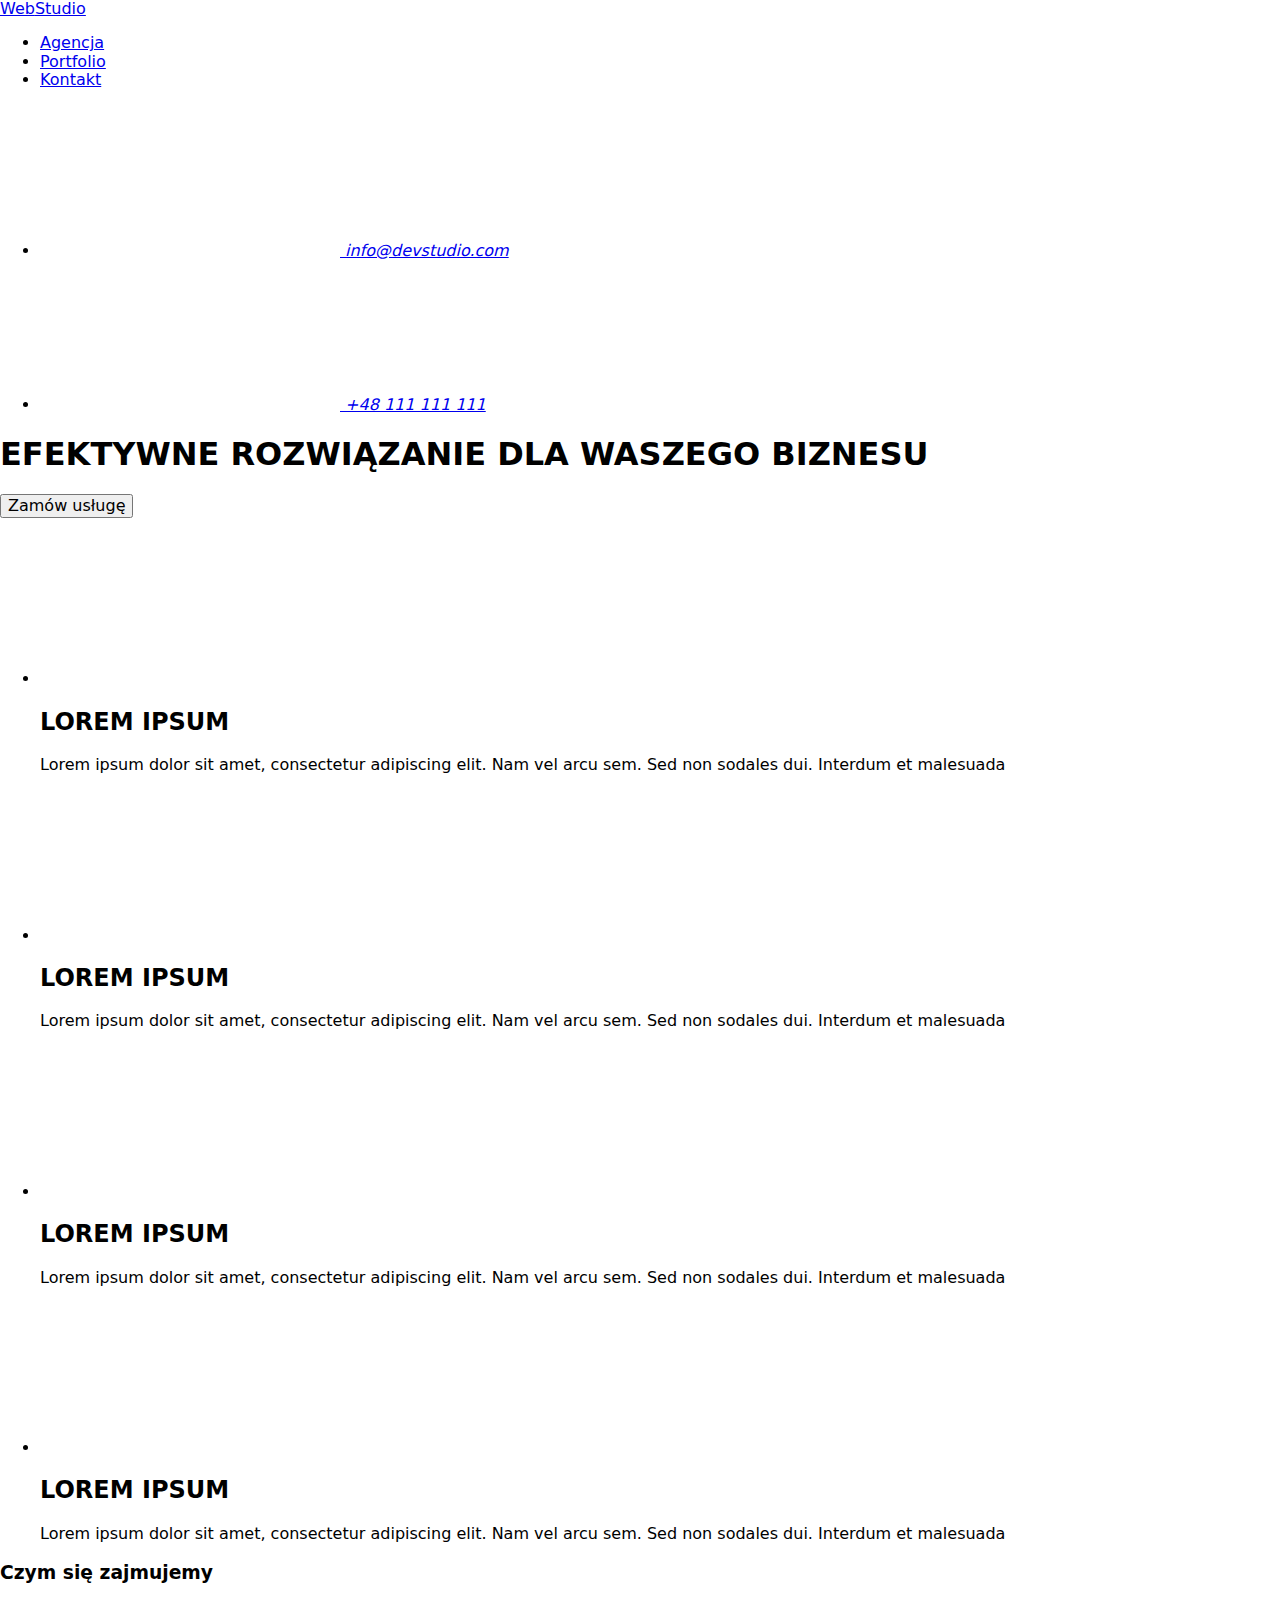
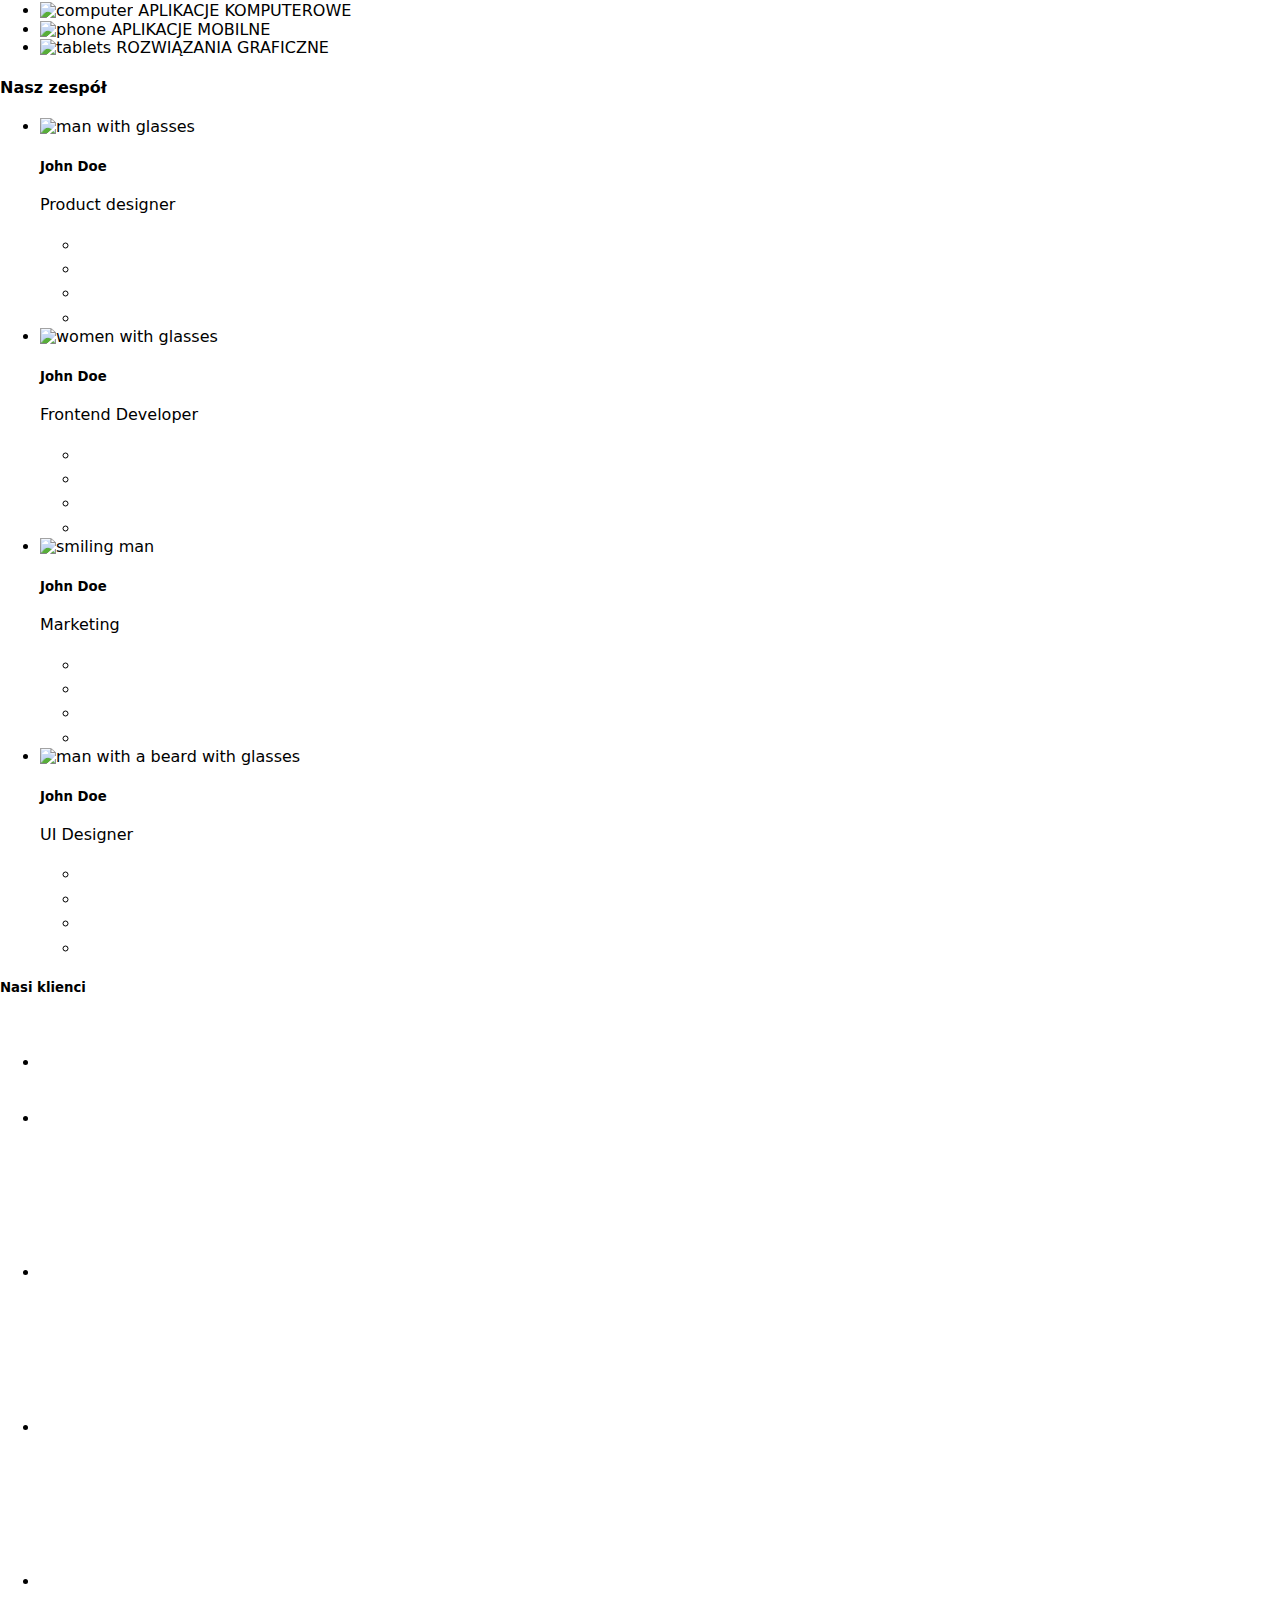
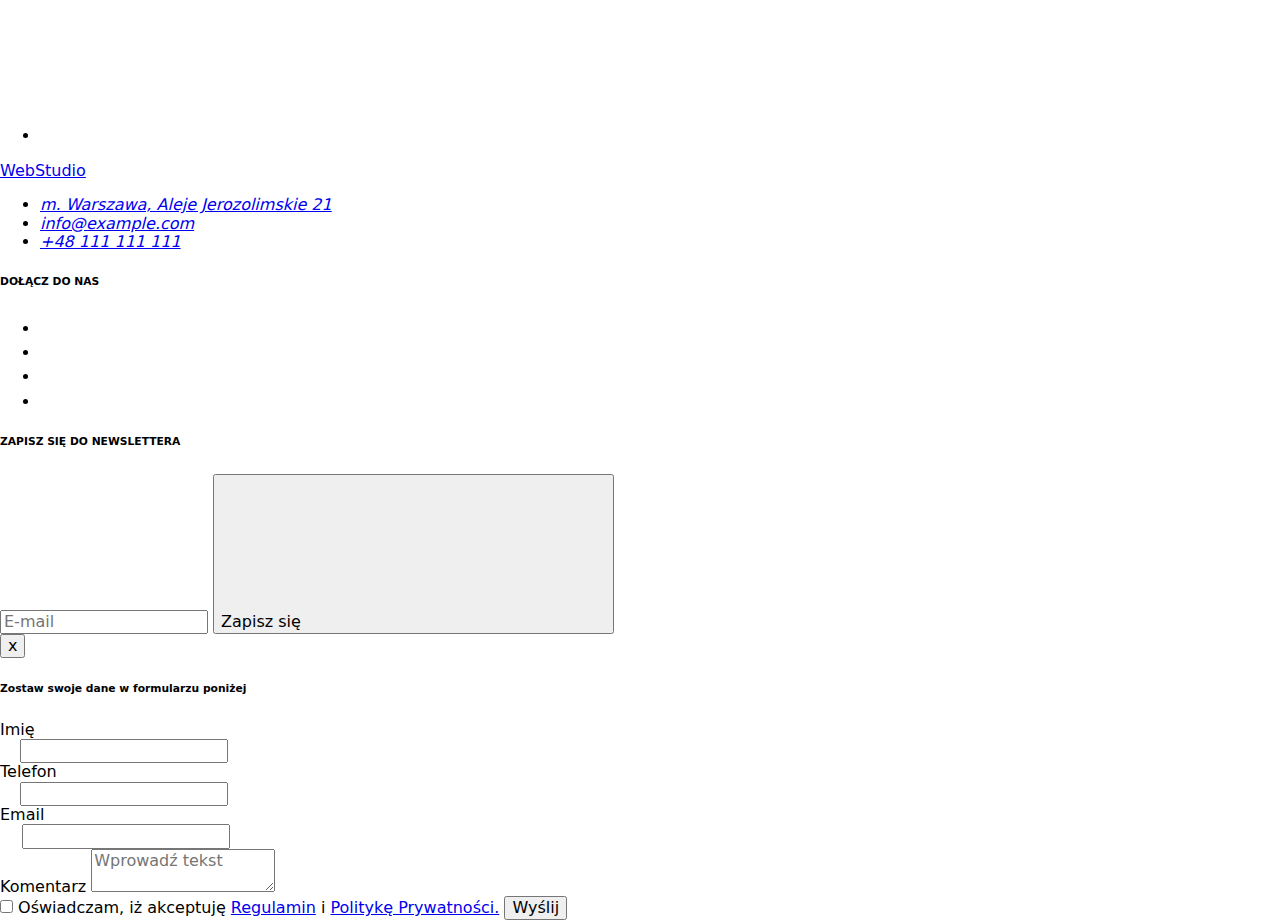
==== index.html @ 55e26df7 "Add files via upload" ====
<!DOCTYPE html>
<html lang="en">
<head>
    <meta charset="UTF-8">
    <meta http-equiv="X-UA-Compatible" content="IE=edge">
    <meta name="viewport" content="width=device-width, initial-scale=1.0">

    <link rel="stylesheet" href="https://cdnjs.cloudflare.com/ajax/libs/modern-normalize/1.1.0/modern-normalize.css">
    <link rel="stylesheet" href="css/style.css">
    <link rel="preconnect" href="https://fonts.googleapis.com">
    <link rel="preconnect" href="https://fonts.gstatic.com" crossorigin>
    <link href="https://fonts.googleapis.com/css2?family=Raleway:wght@700&family=Roboto:wght@400;500;700;900&display=swap" rel="stylesheet">
    
    <title>Document</title>
</head>
<body>


    
    <!-- HEADER -->

    <header class="header">
        <div class="container">
            <div class="header-container container">
                <nav class="navigation">
                    <a class="navigation__logo" href="index.html">Web<span class="navigation__logo-sec">Studio</span></a>
                    <ul class="navigation-list">
                        <li class="navigation-list-item">
                            <a class="navigation-list-link" href="index.html">Agencja</a>
                        </li>
                        <li class="navigation-list-item">
                            <a class="navigation-list-link" href="portfolio.html">Portfolio</a>
                        </li>
                        <li class="navigation-list-item">
                            <a class="navigation-list-link" href="#">Kontakt</a>
                        </li>
                    </ul>
                </nav>
                <address class="address">
                    <nav class="mailto-logo" href="#">
                        <ul class="list-logo">
                            <li class="list-logo-item">
                                <div class="email">
    
                                    <a class="mailto" href="mailto:info@devstudio.com">
                                        <svg class="logo" href="#">
                                            <use href="images/sprite.svg#icon-envelope"></use>
                                        </svg>
                                        info@devstudio.com
                                    </a>
                                </div>
                            </li>
                            <li class="list-logo-item">
                                <div class="phone">
                                    <a class="phone-number" href="tel:+48111111111">
                                        <svg class="logo" href="#">
                                            <use href="images/sprite.svg#icon-smartphone"></use>
                                        </svg>
                                        +48 111 111 111
                                    </a>
                                </div>
                            </li>
                        </ul>
    
    
    
                    </nav>
    
                </address>
    
    
            </div>
    
        </div>
    
    
    
    
    </header>

    <!-- HEADER-END -->

    
    <main>
        <!-- HERO -->

    <section class="first-part">
        <div class="first-part-container container">
            <h1 class="main-tittle">EFEKTYWNE ROZWIĄZANIE DLA WASZEGO BIZNESU</h1>
            <button class="bnt container" type="button" data-modal-open>Zamów usługę</button>
        </div>
        
        
    </section>
     
        <!-- HERO-END -->

        <!--== SECOUND-PART ==-->

    <section class="secound-part container">
        <ul class="secound-part-list">
            <li class="secound-part-list-item">
                <svg class="icon">
                    <use href="images/sprite.svg#icon-antenna" width="70" height="70"></use>
                </svg>
                <h2 class="secound-part-tittle">LOREM IPSUM</h2>
                <p class="secound-part-under-tittle">Lorem ipsum dolor sit amet, consectetur adipiscing elit. Nam vel arcu sem. Sed non sodales dui.
                    Interdum et malesuada</p>
            </li>
            <li class="secound-part-list-item">
                <svg class="icon">
                    <use href="images/sprite.svg#icon-clock" width="70" height="70"></use>
                </svg>
                <h2 class="secound-part-tittle">LOREM IPSUM</h2>
                <p class="secound-part-under-tittle">Lorem ipsum dolor sit amet, consectetur adipiscing elit. Nam vel arcu sem. Sed non sodales dui.
                    Interdum et malesuada</p>
            </li>
            <li class="secound-part-list-item">
                <svg class="icon">
                    <use href="images/sprite.svg#icon-diagram" width="70" height="70"></use>
                </svg>
                <h2 class="secound-part-tittle">LOREM IPSUM</h2>
                <p class="secound-part-under-tittle">Lorem ipsum dolor sit amet, consectetur adipiscing elit. Nam vel arcu sem. Sed non sodales dui.
                    Interdum et malesuada</p>
            </li>
            <li class="secound-part-list-item">
                <svg class="icon">
                    <use href="images/sprite.svg#icon-astronau" width="70" height="70"></use>
                </svg>
                <h2 class="secound-part-tittle">LOREM IPSUM</h2>
                <p class="secound-part-under-tittle">Lorem ipsum dolor sit amet, consectetur adipiscing elit. Nam vel arcu sem. Sed non sodales dui.
                    Interdum et malesuada</p>
            </li>
        </ul>
    </section>

    <!--== SECOUND-PART-END==-->

    <!--THIRD-PART-->

    <section class="third-part">
        <div class="under-tittle-container container">
            <h3 class="under-tittle">Czym się zajmujemy</h3>
        </div>
        <div class="third-part-container container">
            <ul class="third-part-list">

                <li class="third-part-img">
                    <img src="images/img.jpg" alt="computer" width="370" height="294"> 
                <a class="aplication">APLIKACJE KOMPUTEROWE</a>
                </li>

                <li class="third-part-img">
                    <img src="images/img(101).jpg" alt="phone" width="370" height="294">
                <a class="aplication">APLIKACJE MOBILNE</a>
                </li>

                <li class="third-part-img">
                    <img src="images/img(201).jpg" alt="tablets" width="370" height="294">
                <a class="aplication">ROZWIĄZANIA GRAFICZNE</a>
                </li>

            </ul>
        </div>

<div class="our-team">
    
        <h4 class="our-team-tittle container">Nasz zespół</h4>
        <ul class="our-team-list container">
        <li class="our-team-img"><img src="images/img(555).jpg" alt="man with glasses" width="270" height="260">
        <h5 class="our-team-name">John Doe</h5>
        <p class="our-team-job">Product designer</p>
        <ul class="our-team-social">
        
            <li class="our-team-social-item">
                <a class="social-links" href="#">
                    <svg class="social-item" width="20" height="20">
                        <use href="images/sprite.svg#icon-instagram"></use>
                    </svg>
                </a>
        
            </li>
        
            <li class="our-team-social-item">
                <a class="social-links" href="#">
                    <svg class="social-item" width="20" height="20">
                        <use href="images/sprite.svg#icon-twitter"></use>
                    </svg>
        
                </a>
        
            </li>
        
            <li class="our-team-social-item">
                <a class="social-links" href="#">
                    <svg class="social-item" width="20" height="20">
                        <use href="images/sprite.svg#icon-facebook"></use>
                    </svg>
                </a>
        
            </li>
        
            <li class="our-team-social-item">
                <a class="social-links" href="#">
                    <svg class="social-item" width="20" height="20">
                        <use href="images/sprite.svg#icon-linkedin"></use>
                    </svg>
                </a>
        
            </li>
        </ul>
        </li>

        
        <li class="our-team-img"><img src="images/img(111).jpg" alt="women with glasses" width="270" height="260">
        <h5 class="our-team-name">John Doe</h5>
        <p class="our-team-job">Frontend Developer</p>
        <ul class="our-team-social">
        
            <li class="our-team-social-item">
                <a class="social-links" href="#">
                    <svg class="social-item" width="20" height="20">
                        <use href="images/sprite.svg#icon-instagram"></use>
                    </svg>
                </a>
        
            </li>
        
            <li class="our-team-social-item">
                <a class="social-links" href="#">
                    <svg class="social-item" width="20" height="20">
                        <use href="images/sprite.svg#icon-twitter"></use>
                    </svg>
        
                </a>
        
            </li>
        
            <li class="our-team-social-item">
                <a class="social-links" href="#">
                    <svg class="social-item" width="20" height="20">
                        <use href="images/sprite.svg#icon-facebook"></use>
                    </svg>
                </a>
        
            </li>
        
            <li class="our-team-social-item">
                <a class="social-links" href="#">
                    <svg class="social-item" width="20" height="20">
                        <use href="images/sprite.svg#icon-linkedin"></use>
                    </svg>
                </a>
        
            </li>
        </ul>
    </li>
        
        <li class="our-team-img"><img src="images/img(222).jpg" alt="smiling man" width="270" height="260">
        <h5 class="our-team-name">John Doe</h5>
        <p class="our-team-job">Marketing</p>
        <ul class="our-team-social">
        
            <li class="our-team-social-item">
                <a class="social-links" href="#">
                    <svg class="social-item" width="20" height="20">
                        <use href="images/sprite.svg#icon-instagram"></use>
                    </svg>
                </a>
        
            </li>
        
            <li class="our-team-social-item">
                <a class="social-links" href="#">
                    <svg class="social-item" width="20" height="20">
                        <use href="images/sprite.svg#icon-twitter"></use>
                    </svg>
        
                </a>
        
            </li>
        
            <li class="our-team-social-item">
                <a class="social-links" href="#">
                    <svg class="social-item" width="20" height="20">
                        <use href="images/sprite.svg#icon-facebook"></use>
                    </svg>
                </a>
        
            </li>
        
            <li class="our-team-social-item">
                <a class="social-links" href="#">
                    <svg class="social-item" width="20" height="20">
                        <use href="images/sprite.svg#icon-linkedin"></use>
                    </svg>
                </a>
        
            </li>
        </ul>
    </li>
        
        <li class="our-team-img"><img src="images/img(333).jpg" alt="man with a beard with glasses" width="270" height="260">
        <h5 class="our-team-name">John Doe</h5>
        <p class="our-team-job">UI Designer</p>
        <ul class="our-team-social">
        
            <li class="our-team-social-item">
                <a class="social-links" href="#">
                    <svg class="social-item" width="20" height="20">
                        <use href="images/sprite.svg#icon-instagram"></use>
                    </svg>
                </a>
        
            </li>
        
            <li class="our-team-social-item">
                <a class="social-links" href="#">
                    <svg class="social-item" width="20" height="20">
                        <use href="images/sprite.svg#icon-twitter"></use>
                    </svg>
        
                </a>
        
            </li>
        
            <li class="our-team-social-item">
                <a class="social-links" href="#">
                    <svg class="social-item" width="20" height="20">
                        <use href="images/sprite.svg#icon-facebook"></use>
                    </svg>
                </a>
        
            </li>
        
            <li class="our-team-social-item">
                <a class="social-links" href="#">
                    <svg class="social-item" width="20" height="20">
                        <use href="images/sprite.svg#icon-linkedin"></use>
                    </svg>
                </a>
        
            </li>
        </ul>
    </li>
        
      </ul>

</div>


    
    
      
        
    </section>
    <section class="four-part">
        <div class="container">
            <h5 class="our-clients-name">Nasi klienci</h5>
    
            <ul class="clients-icons">
                <li class="our-clients-list">
                    <a href="#" class="our-clients-link">
                        <svg class="icons-list-item" width="41" height="49.94">
                            <use href="images/sprite.svg#icon-yaco"></use>
                        </svg>
                    </a>
                </li>
                <li class="our-clients-list">
                    <a href="#" class="our-clients-link">
                        <svg class="icons-list-item" width="38.47" height="51.98">
                            <use href="images/sprite.svg#icon-company"></use>
                        </svg>
                    </a>
    
                </li>
                <li class="our-clients-list" width="43.46" height="31.2">
                    <a href="#" class="our-clients-link">
                        <svg class="icons-list-item">
                            <use href="images/sprite.svg#icon-company2"></use>
                        </svg>
                    </a>
    
                </li>
                <li class="our-clients-list" width="84.44" height="40.62">
                    <a href="#" class="our-clients-link">
                        <svg class="icons-list-item">
                            <use href="images/sprite.svg#icon-foster"></use>
                        </svg>
                    </a>
    
                </li>
                <li class="our-clients-list" width="62.54" height="42.02">
                    <a href="#" class="our-clients-link">
                        <svg class="icons-list-item">
                            <use href="images/sprite.svg#icon-brand"></use>
                        </svg>
                    </a>
    
                </li>
                <li class="our-clients-list" width="93.71" height="43.92">
                    <a href="#" class="our-clients-link">
                        <svg class="icons-list-item">
                            <use href="images/sprite.svg#icon-tagline"></use>
                        </svg>
                    </a>
    
                </li>
    
            </ul>
        </div>
    </section>


</main>

    <!--THIRD-PART-END-->

    <!--== FOOTER ==-->


    <footer class="footer">
        <div class="container">
            <div class="footer-column">
                <div class="footer-container">
                    <a class="navigation__logo-down" href="index.html">Web<span class="navigation__logo-sec-down">Studio</span></a>
                    <address class="address-footer">
                        <ul class="address__list">
                            <li><a class="inmap__adress" href="https://goo.gl/maps/x3iuPh3qe1rizQfR7" target="_blank">m. Warszawa, Aleje
                                    Jerozolimskie 21</a></li>
                            <li><a class="email__down" href="mailto:info@example.com">info@example.com</a></li>
                            <li><a class="phone__number-down" href="tel:48111111111">+48 111 111 111</a></li>
                        </ul>
                    </address>
                </div>
                <div class="join-us">
                    <h6 class="join-us-tittle">DOŁĄCZ DO NAS</h6>
                    <ul class="footer-team-social">
                
                        <li class="footer-team-social-item">
                            <a class="footer-links" href="#">
                                <svg class="footer-item" width="20" height="20">
                                    <use href="images/sprite.svg#icon-instagram"></use>
                                </svg>
                            </a>
                
                        </li>
                
                        <li class="footer-team-social-item">
                            <a class="footer-links" href="#">
                                <svg class="footer-item" width="20" height="20">
                                    <use href="images/sprite.svg#icon-twitter"></use>
                                </svg>
                
                            </a>
                
                        </li>
                
                        <li class="footer-team-social-item">
                            <a class="footer-links" href="#">
                                <svg class="footer-item" width="20" height="20">
                                    <use href="images/sprite.svg#icon-facebook"></use>
                                </svg>
                            </a>
                
                        </li>
                
                        <li class="footer-team-social-item">
                            <a class="footer-links" href="#">
                                <svg class="footer-item" width="20" height="20">
                                    <use href="images/sprite.svg#icon-linkedin"></use>
                                </svg>
                            </a>
                
                        </li>
                    </ul>
                
                
                
                </div>
                <div class="newsletter">
                    <h6 class="newsletter-tittle">ZAPISZ SIĘ DO NEWSLETTERA</h6>
                    
                        <form name="signup_form" autocomplete="on" novalidate>
                            <div class="form-label">
                                <label class="input">
                                    <input class="input-email" type="email" name="email" placeholder="E-mail"/>
                                  </label>
                                    <button class="button-sign" type="sign">Zapisz się
                                        <svg class="logo-email">
                                            <use href="images/sprite.svg#icon-icon-send"></use>
                                        </svg>
                                    </button>

                            </div>
                        
                        </form>

                    
                    
                </div>
                
            </div>
            
            

        </div>
        

    </footer>

     <!--== FOOTER-END==-->


     <!----MODAL-WINDOW---->
   
     <div class="backdrop is-hidden" data-modal>
         <div class="modal">
             <button type="button" class="close-bnt" data-modal-close>x</button>
             
             <div class="modal-block">
                
                <form name="signup_form" autocomplete="on" novalidate class="modal-class">

                    <h6 class="modal-tittle">Zostaw swoje dane w formularzu poniżej</h6>
                    
            

                    <label for="user-name" class="modal-undertittle">Imię</label>
                        
                        <div class="modal-box">

                            <svg class="modal-logo" width="15" height="15">
                                <use href="images/sprite.svg#icon-person-black"></use>
                            </svg>
            
                            <input 
                            type="name" 
                            name="name" 
                            class="modal-name"
                            id="user-name"
                            required/>
                           

                        </div>
                 
                        <label for="phone" class="modal-undertittle">Telefon</label>
                      
                      <div class="modal-box">
                          <svg class="modal-logo" width="15" height="15">
                              <use href="images/sprite.svg#icon-phone-black"></use>
                          </svg>
                          <input 
                          type="modal-phone" 
                          name="modal-phone" 
                          class="modal-name"
                          id="user-phone"
                          required />
                      </div>
                      
   
                    <label for="email" class="modal-undertittle">Email</label>
                       <div class="modal-box">
                           <svg class="modal-logo" width="17" height="14">
                               <use href="images/sprite.svg#icon-email-black"></use>
                           </svg>
                           <input 
                           type="modal-email" 
                           name="modal-email" 
                           class="modal-name"
                           id="user-email"
                           required />
                       </div>
                       
   
                    <label for="comment" class="modal-undertittle">Komentarz</label>
                    <textarea
                    name="comment"
                    class="modal-comment"
                    id="comment"
                    placeholder="Wprowadź tekst"
                    ></textarea>
   
                 
                 </form>
                </div>
                <form class="modal-form" action="#" method="post">
             
                    <label class="modal-form-bnt">
                        <input
                          type="checkbox"
                          name="accept"
                          class="modal-form-bnt-checkbox"
                          required
                        />
                        <span class="modal-form-rules"
                          >Oświadczam, iż akceptuję
                          <a href="#" class="modal_form-regulations-link">Regulamin</a> i
                          <a href="#" class="modal_form-regulations-link"
                            >Politykę Prywatności.</a
                          >
                        </span>
                      </label>
          
                      <button class="button-send" type="submit">
                        Wyślij
                      </button>
                 
             </form>
             
         </div>
     </div>

    <script src="./js/modal.js"></script>

    <!----MODAL-WINDOW-END---->


</body>
</html>
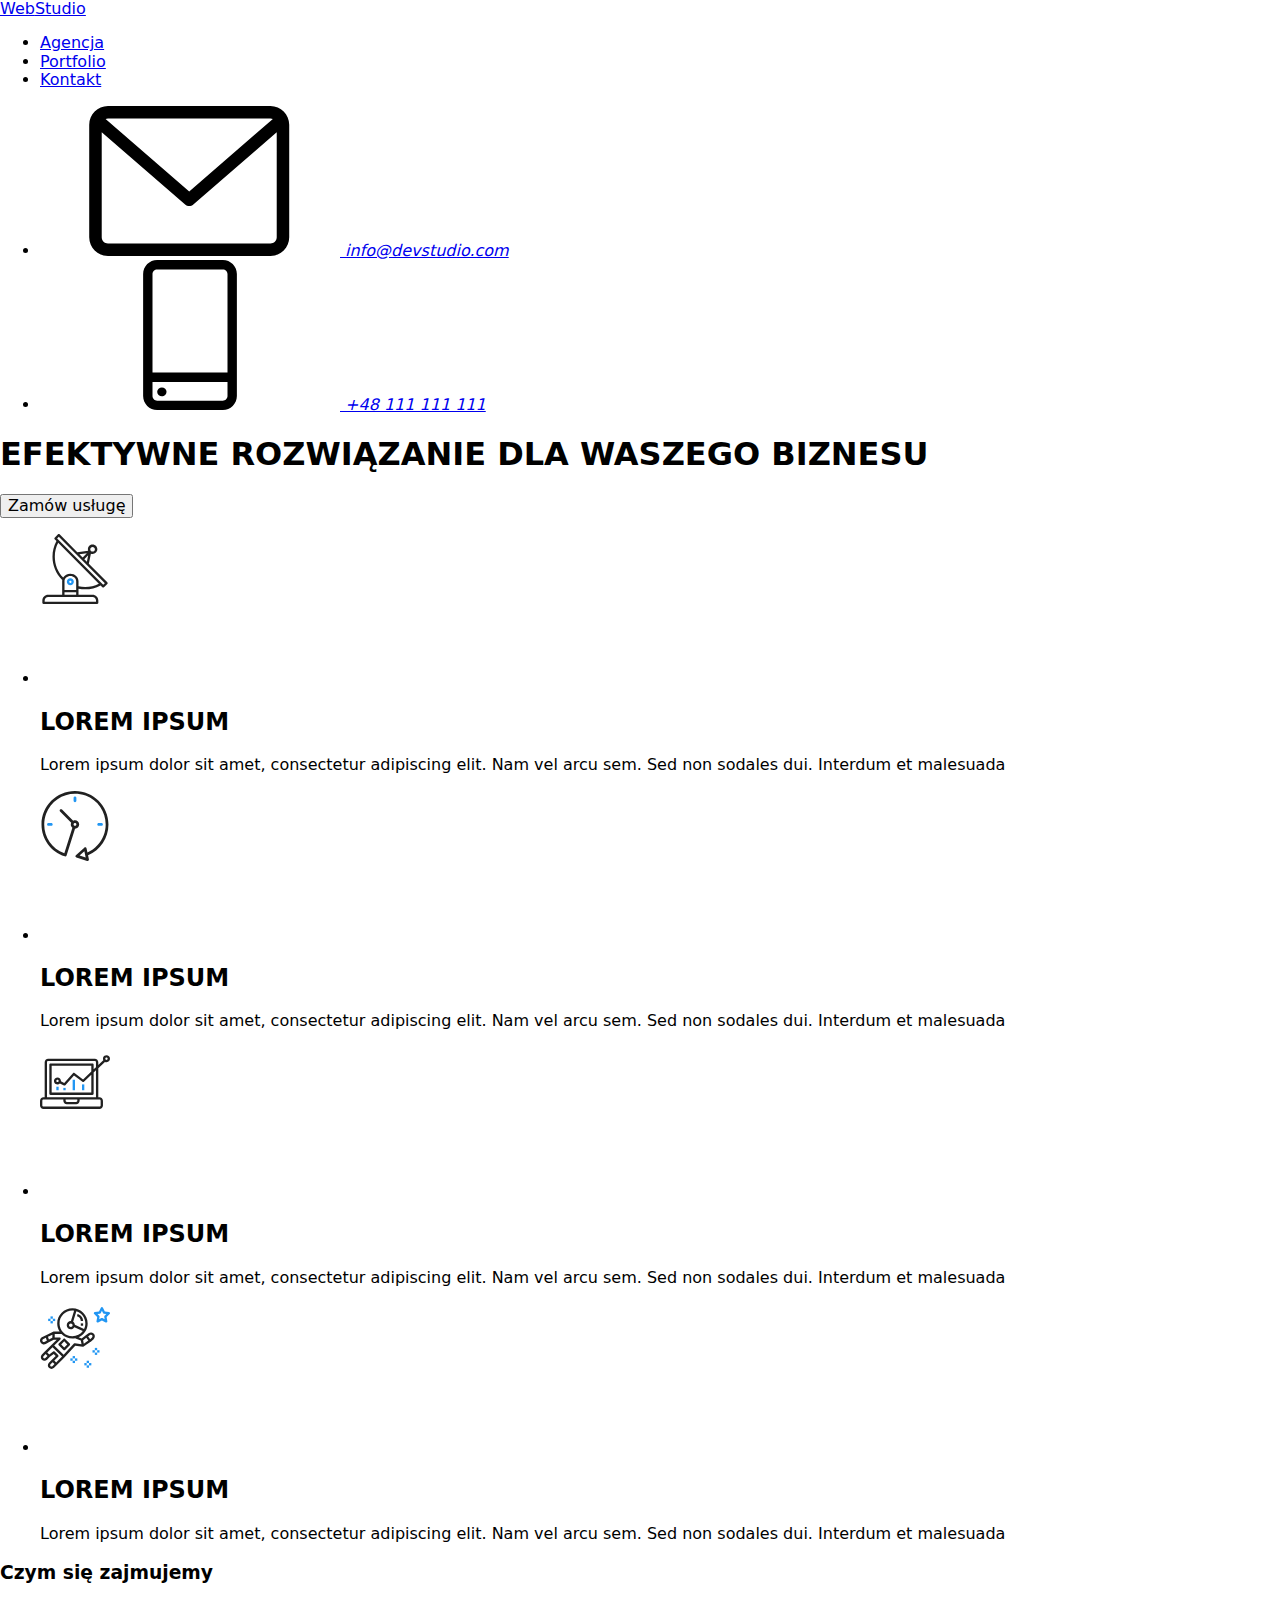
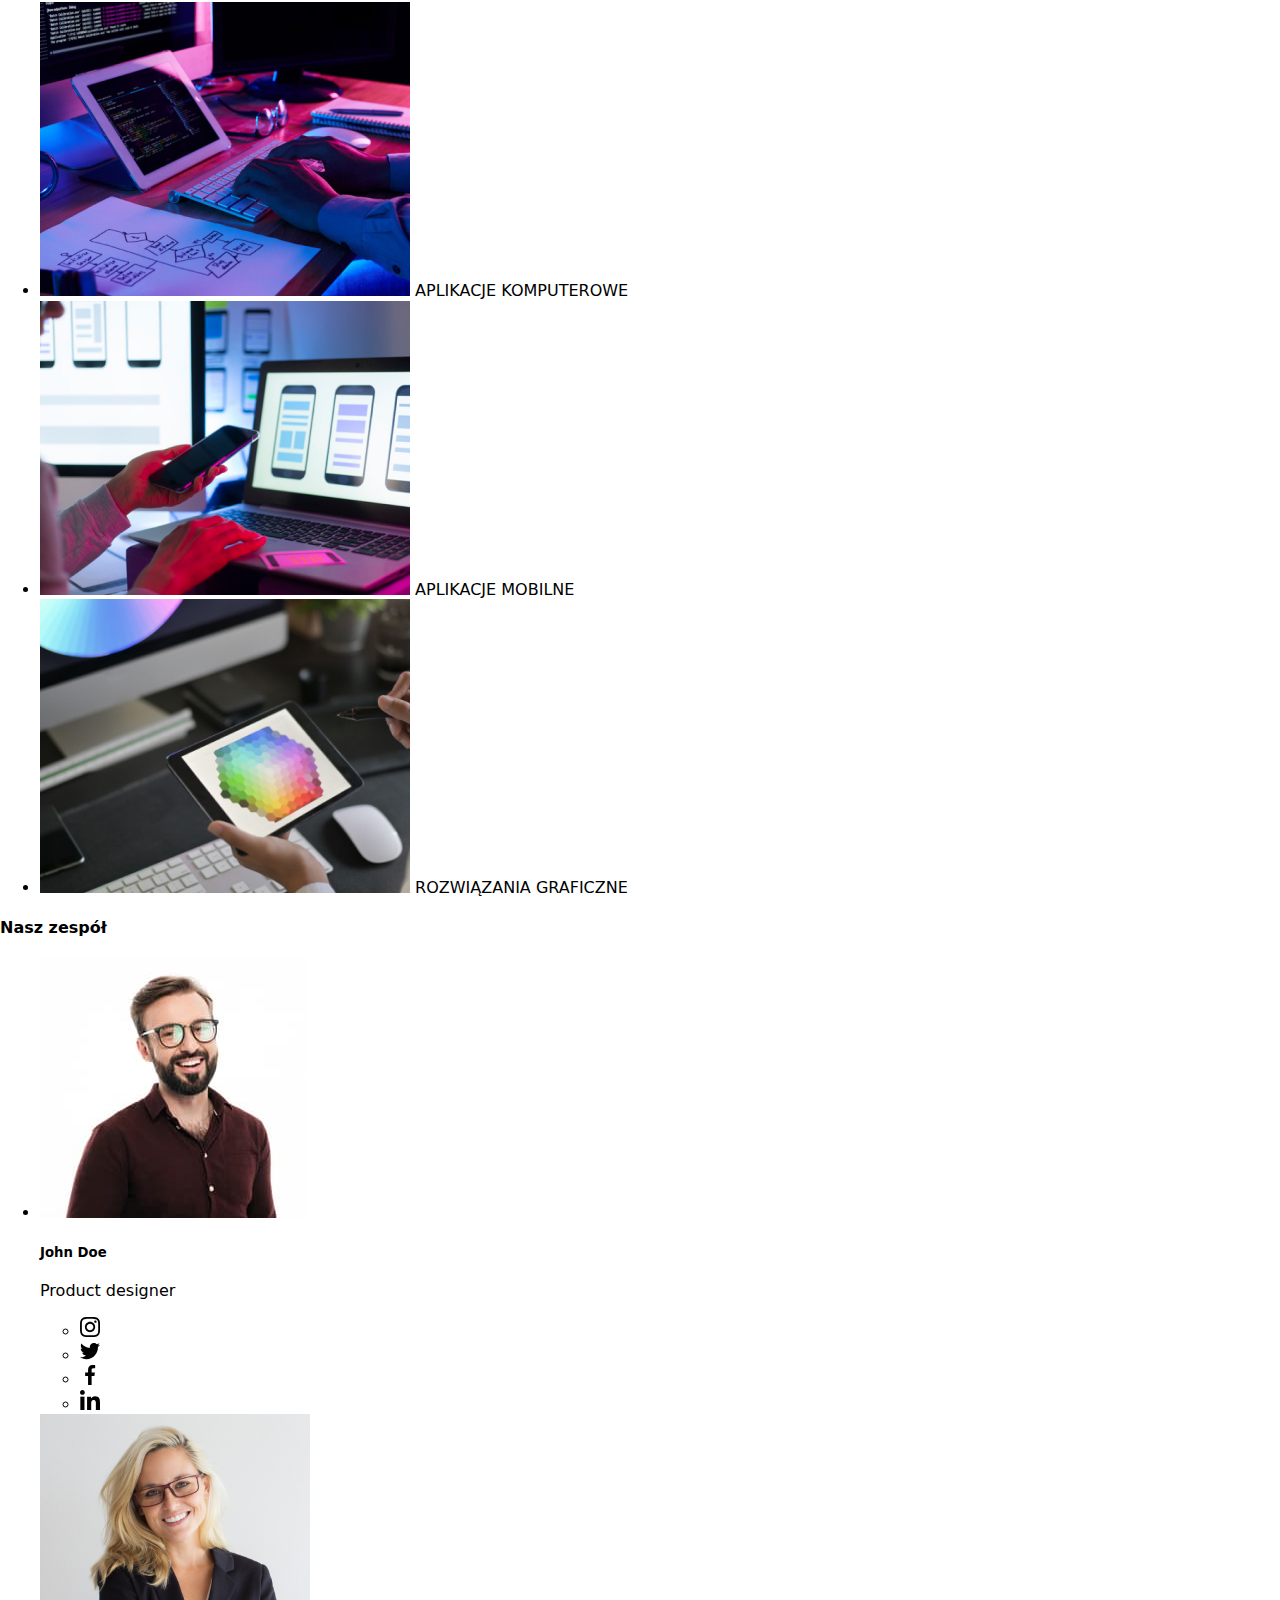
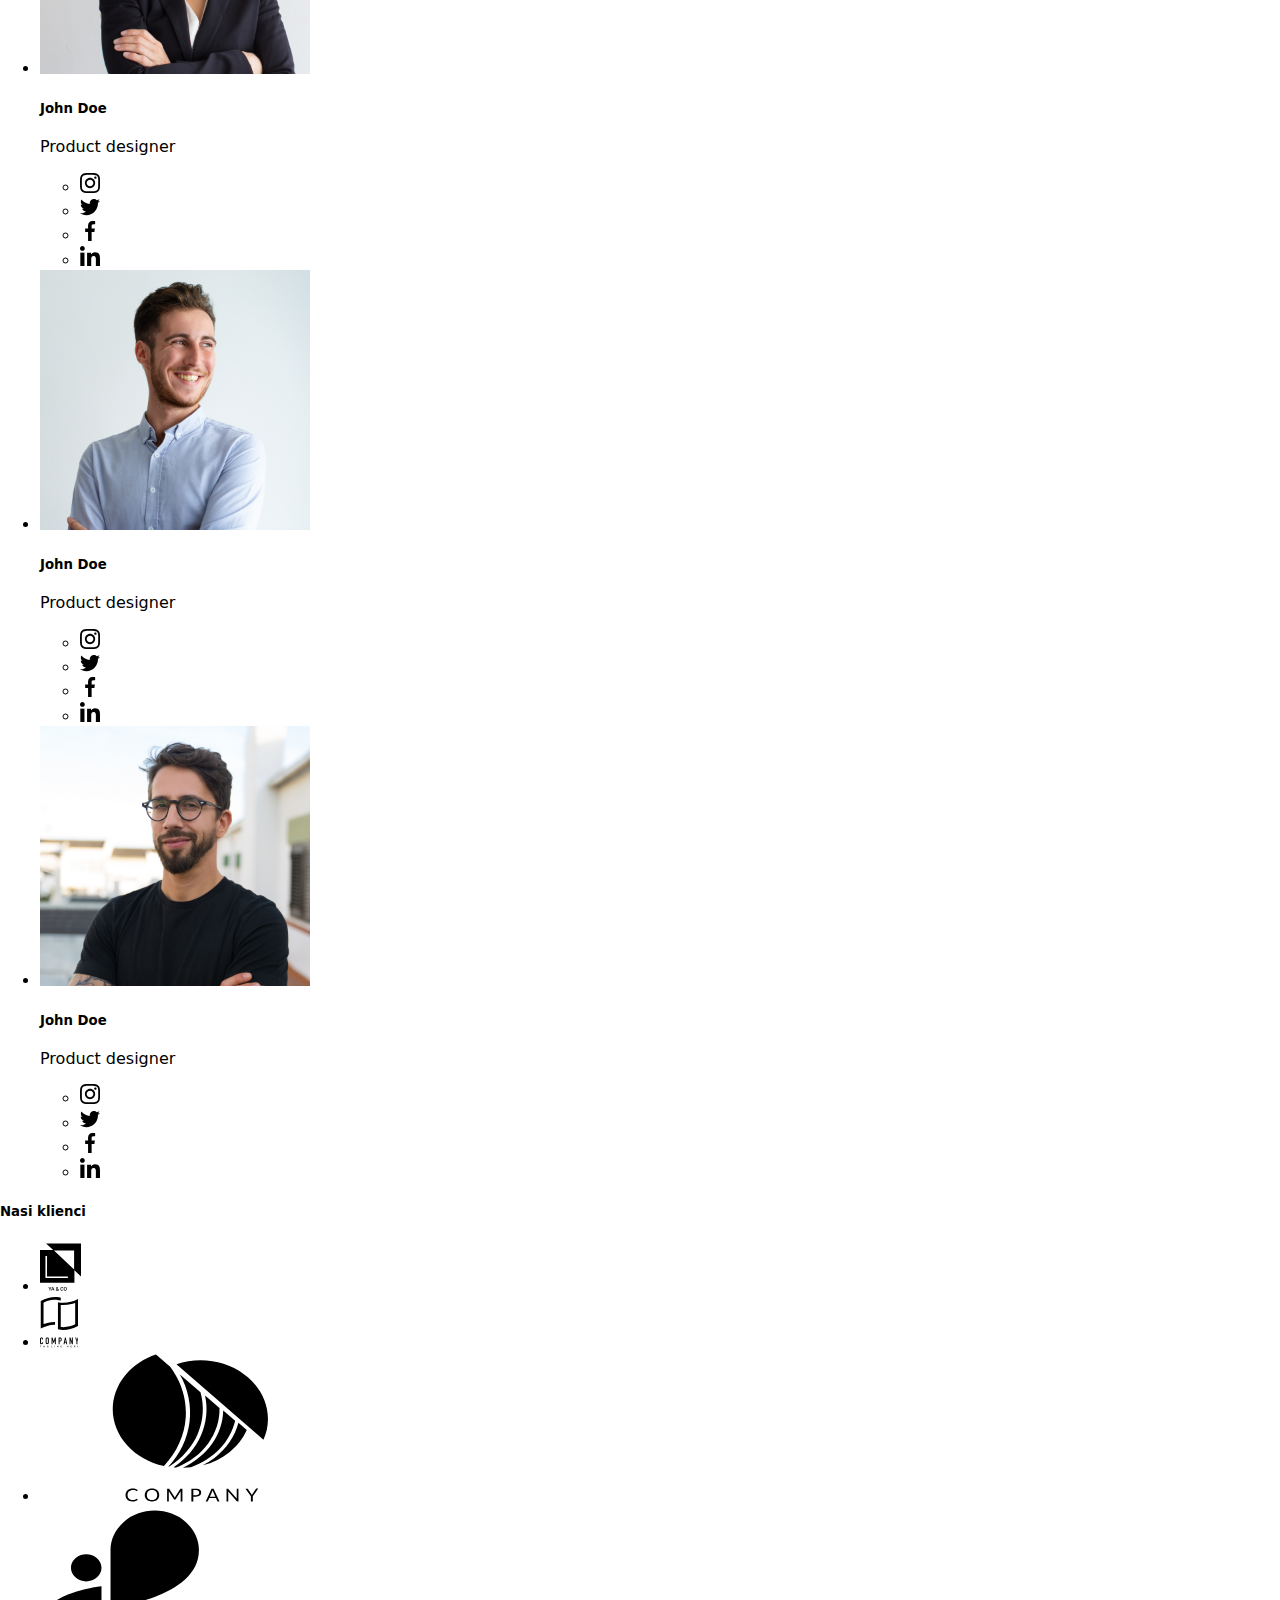
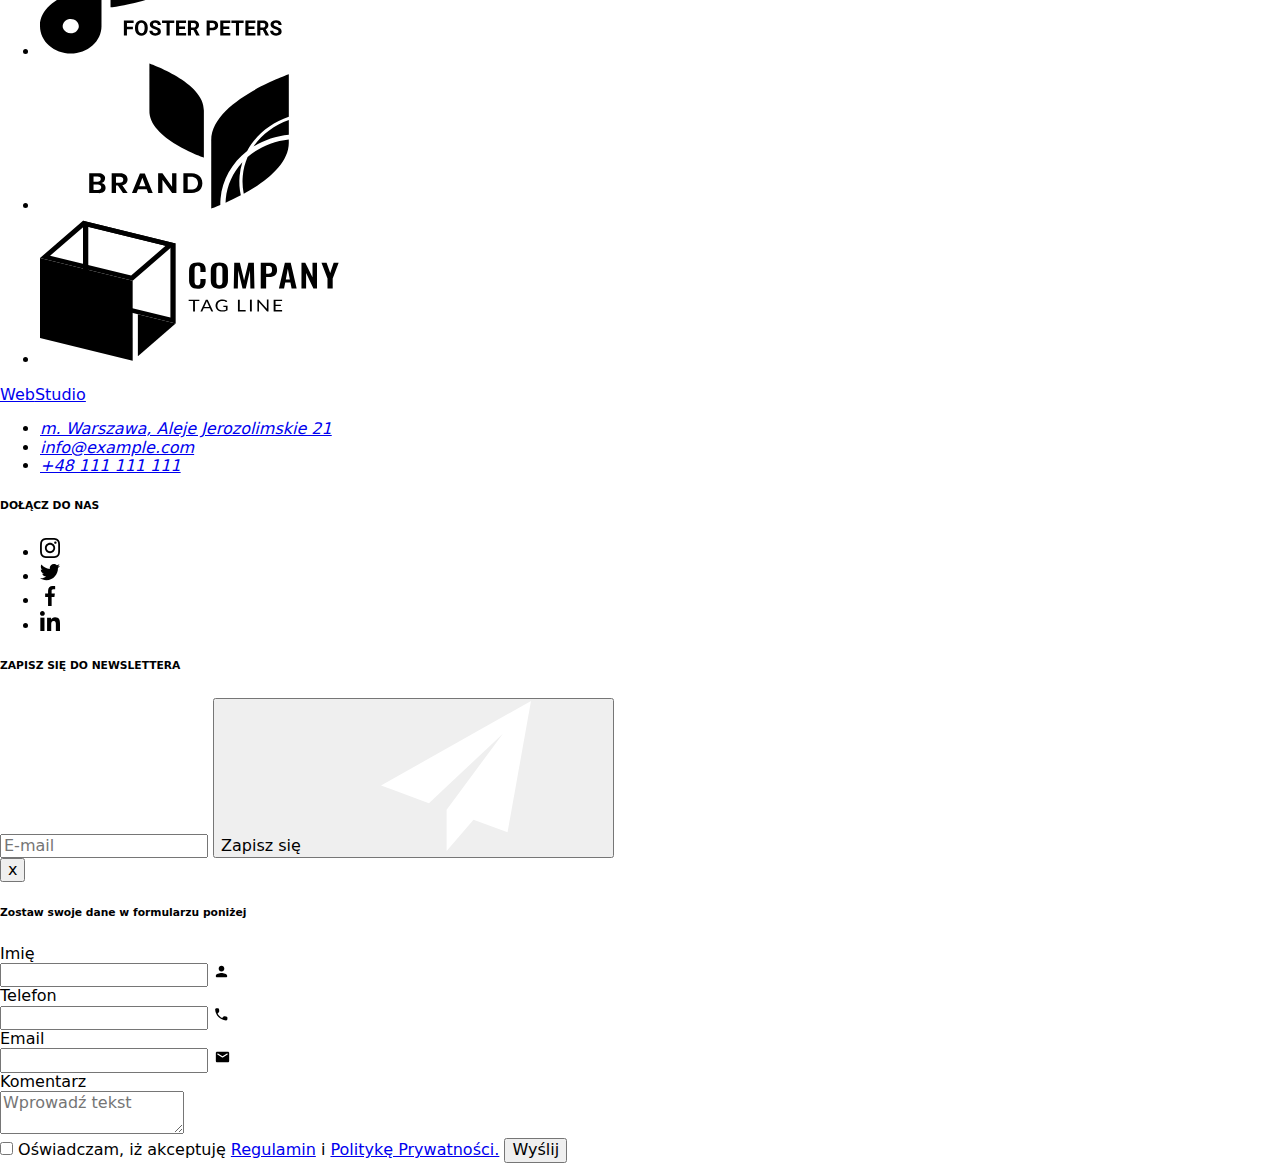
==== commit 4d765c2e: "hw4" ====
--- a/index.html
+++ b/index.html
@@ -1,620 +1,628 @@
 <!DOCTYPE html>
 <html lang="en">
-<head>
-    <meta charset="UTF-8">
-    <meta http-equiv="X-UA-Compatible" content="IE=edge">
-    <meta name="viewport" content="width=device-width, initial-scale=1.0">
-
-    <link rel="stylesheet" href="https://cdnjs.cloudflare.com/ajax/libs/modern-normalize/1.1.0/modern-normalize.css">
-    <link rel="stylesheet" href="css/style.css">
-    <link rel="preconnect" href="https://fonts.googleapis.com">
-    <link rel="preconnect" href="https://fonts.gstatic.com" crossorigin>
-    <link href="https://fonts.googleapis.com/css2?family=Raleway:wght@700&family=Roboto:wght@400;500;700;900&display=swap" rel="stylesheet">
+  <head>
+    <meta charset="UTF-8" />
+    <meta http-equiv="X-UA-Compatible" content="IE=edge" />
+    <meta name="viewport" content="width=device-width, initial-scale=1.0" />
+
+    <link
+      rel="stylesheet"
+      href="https://cdnjs.cloudflare.com/ajax/libs/modern-normalize/1.1.0/modern-normalize.css"
+    />
+    <link rel="stylesheet" href="css/main.min.css" />
+    <link rel="preconnect" href="https://fonts.googleapis.com" />
+    <link rel="preconnect" href="https://fonts.gstatic.com" crossorigin />
+    <link
+      href="https://fonts.googleapis.com/css2?family=Raleway:wght@700&family=Roboto:wght@400;500;700;900&display=swap"
+      rel="stylesheet"
+    />
+
+    <title>Document</title>
+  </head>
+  <body>
+    <!-- HEADER -->
+
+    <header class="header">
+      <div class="container">
+
+        <div class="header__container container">
+          
+
+          
+          <nav class="navigation">
+            <a class="navigation__logo" href="index.html"
+              >Web<span class="navigation__logo-sec">Studio</span></a
+            >
+            <ul class="navigation__list">
+              <li class="navigation__list-item">
+                <a class="navigation__list-link" href="index.html">Agencja</a>
+              </li>
+              <li class="navigation__list-item">
+                <a class="navigation__list-link" href="portfolio.html"
+                  >Portfolio</a
+                >
+              </li>
+              <li class="navigation__list-item">
+                <a class="navigation__list-link" href="#">Kontakt</a>
+              </li>
+            </ul>
+          </nav>
+
+          <address class="address">
+            <nav class="logo__mailto" href="#">
+              
+              <ul class="logo__list">
+                <li class="logo__list-item">
+                  <div class="logo__email">
+                    <a class="logo__mailto" href="mailto:info@devstudio.com">
+                      <svg class="logo__icon" href="#">
+                        <use href="images/sprite.svg#icon-envelope"></use>
+                      </svg>
+                      info@devstudio.com
+                    </a>
+                  </div>
+                </li>
+                <li class="logo__list-item">
+                  <div class="logo__phone">
+                    <a class="logo__phone-number" href="tel:+48111111111">
+                      <svg class="logo__icon" href="#">
+                        <use href="images/sprite.svg#icon-smartphone"></use>
+                      </svg>
+                      +48 111 111 111
+                    </a>
+                  </div>
+                </li>
+              </ul>
+            
+            </div>
+            
+          </address>
+        </div>
+     
+        </div>
+      </div>
+    </header>
+
+    <!-- HEADER-END -->
+
     
-    <title>Document</title>
-</head>
-<body>
-
-
+
+      <!-- HERO -->
+<main>
+
+  <section class="first__part">
+    <div class="container">
+      <h1 class="first__part_tittle">EFEKTYWNE ROZWIĄZANIE DLA WASZEGO BIZNESU</h1>
+      <button class="bnt" type="button" data-modal-open>
+        Zamów usługę
+      </button>
+    </div>
+  </section>
+
+  <!-- HERO-END -->
+
+  <!--== SECOUND-PART ==-->
+
+  <section class="secound__part">
+    <div class="container">
+      <ul class="secound__part_list">
+        <li class="secound__part_list-item">
+          <svg class="secound__part_icon">
+            <use href="images/sprite.svg#icon-antenna" width="70" height="70"></use>
+          </svg>
+          <h2 class="secound__part_tittle">LOREM IPSUM</h2>
+          <p class="secound__part_under-tittle">
+            Lorem ipsum dolor sit amet, consectetur adipiscing elit. Nam vel
+            arcu sem. Sed non sodales dui. Interdum et malesuada
+          </p>
+        </li>
+        <li class="secound__part_list-item">
+          <svg class="secound__part_icon">
+            <use href="images/sprite.svg#icon-clock" width="70" height="70"></use>
+          </svg>
+          <h2 class="secound__part_tittle">LOREM IPSUM</h2>
+          <p class="secound__part_under-tittle">
+            Lorem ipsum dolor sit amet, consectetur adipiscing elit. Nam vel
+            arcu sem. Sed non sodales dui. Interdum et malesuada
+          </p>
+        </li>
+        <li class="secound__part_list-item">
+          <svg class="secound__part_icon">
+            <use href="images/sprite.svg#icon-diagram" width="70" height="70"></use>
+          </svg>
+          <h2 class="secound__part_tittle">LOREM IPSUM</h2>
+          <p class="secound__part_under-tittle">
+            Lorem ipsum dolor sit amet, consectetur adipiscing elit. Nam vel
+            arcu sem. Sed non sodales dui. Interdum et malesuada
+          </p>
+        </li>
+        <li class="secound__part_list-item">
+          <svg class="secound__part_icon">
+            <use href="images/sprite.svg#icon-astronau" width="70" height="70"></use>
+          </svg>
+          <h2 class="secound__part_tittle">LOREM IPSUM</h2>
+          <p class="secound__part_under-tittle">
+            Lorem ipsum dolor sit amet, consectetur adipiscing elit. Nam vel
+            arcu sem. Sed non sodales dui. Interdum et malesuada
+          </p>
+        </li>
+      </ul>
+
+    </div>
     
-    <!-- HEADER -->
-
-    <header class="header">
-        <div class="container">
-            <div class="header-container container">
-                <nav class="navigation">
-                    <a class="navigation__logo" href="index.html">Web<span class="navigation__logo-sec">Studio</span></a>
-                    <ul class="navigation-list">
-                        <li class="navigation-list-item">
-                            <a class="navigation-list-link" href="index.html">Agencja</a>
-                        </li>
-                        <li class="navigation-list-item">
-                            <a class="navigation-list-link" href="portfolio.html">Portfolio</a>
-                        </li>
-                        <li class="navigation-list-item">
-                            <a class="navigation-list-link" href="#">Kontakt</a>
-                        </li>
-                    </ul>
-                </nav>
-                <address class="address">
-                    <nav class="mailto-logo" href="#">
-                        <ul class="list-logo">
-                            <li class="list-logo-item">
-                                <div class="email">
+  </section>
+
+  <!--== SECOUND-PART-END==-->
+
+  <!--THIRD-PART-->
+
+  <section class="third__part">
+    <div class="container">
+      <h3 class="third__part-tittle">Czym się zajmujemy</h3>
     
-                                    <a class="mailto" href="mailto:info@devstudio.com">
-                                        <svg class="logo" href="#">
-                                            <use href="images/sprite.svg#icon-envelope"></use>
-                                        </svg>
-                                        info@devstudio.com
-                                    </a>
-                                </div>
-                            </li>
-                            <li class="list-logo-item">
-                                <div class="phone">
-                                    <a class="phone-number" href="tel:+48111111111">
-                                        <svg class="logo" href="#">
-                                            <use href="images/sprite.svg#icon-smartphone"></use>
-                                        </svg>
-                                        +48 111 111 111
-                                    </a>
-                                </div>
-                            </li>
-                        </ul>
+      <ul class="third__part-list">
+        <li class="third__part-img">
+          <img
+            src="images/img.jpg"
+            alt="computer"
+            width="370"
+            height="294"
+          />
+          <a class="aplication">APLIKACJE KOMPUTEROWE</a>
+        </li>
+
+        <li class="third__part-img">
+          <img
+            src="images/img(101).jpg"
+            alt="phone"
+            width="370"
+            height="294"
+          />
+          <a class="aplication">APLIKACJE MOBILNE</a>
+        </li>
+
+        <li class="third__part-img">
+          <img
+            src="images/img(201).jpg"
+            alt="tablets"
+            width="370"
+            height="294"
+          />
+          <a class="aplication">ROZWIĄZANIA GRAFICZNE</a>
+        </li>
+      </ul>
+    </div>
+
+    <!---THIRD PART-END-->
+
+    <!----OUR-TEAM---->
+
+    <div class="our__team">
+      <h4 class="our__team-tittle">Nasz zespół</h4>
+      <div class="container">
+
+      <ul class="our__team-list">
+        <li class="our__team-img">
+          <img
+            src="images/img(555).jpg"
+            alt="man with glasses"
+            width="270"
+            height="260"
+          />
+          <h5 class="our__team-name">John Doe</h5>
+          <p class="our__team-job">Product designer</p>
+          <ul class="our__team_social">
+            <li class="our__team_social-item">
+              <a class="social__links" href="#">
+                <svg class="social__item" width="20" height="20">
+                  <use href="images/sprite.svg#icon-instagram"></use>
+                </svg>
+              </a>
+            </li>
+
+            <li class="our__team_social-item">
+              <a class="social__links" href="#">
+                <svg class="social__item" width="20" height="20">
+                  <use href="images/sprite.svg#icon-twitter"></use>
+                </svg>
+              </a>
+            </li>
+
+            <li class="our__team_social-item">
+              <a class="social__links" href="#">
+                <svg class="social__item" width="20" height="20">
+                  <use href="images/sprite.svg#icon-facebook"></use>
+                </svg>
+              </a>
+            </li>
+
+            <li class="our__team_social-item">
+              <a class="social__links" href="#">
+                <svg class="social__item" width="20" height="20">
+                  <use href="images/sprite.svg#icon-linkedin"></use>
+                </svg>
+              </a>
+            </li>
+          </ul>
+        </li>
+
+        <li class="our__team-img">
+          <img
+            src="images/img(111).jpg"
+            alt="women with glasses"
+            width="270"
+            height="260"
+          />
+          <h5 class="our__team-name">John Doe</h5>
+          <p class="our__team-job">Product designer</p>
+          <ul class="our__team_social">
+            <li class="our__team_social-item">
+              <a class="social__links" href="#">
+                <svg class="social__item" width="20" height="20">
+                  <use href="images/sprite.svg#icon-instagram"></use>
+                </svg>
+              </a>
+            </li>
+          
+            <li class="our__team_social-item">
+              <a class="social__links" href="#">
+                <svg class="social__item" width="20" height="20">
+                  <use href="images/sprite.svg#icon-twitter"></use>
+                </svg>
+              </a>
+            </li>
+          
+            <li class="our__team_social-item">
+              <a class="social__links" href="#">
+                <svg class="social__item" width="20" height="20">
+                  <use href="images/sprite.svg#icon-facebook"></use>
+                </svg>
+              </a>
+            </li>
+          
+            <li class="our__team_social-item">
+              <a class="social__links" href="#">
+                <svg class="social__item" width="20" height="20">
+                  <use href="images/sprite.svg#icon-linkedin"></use>
+                </svg>
+              </a>
+            </li>
+          </ul>
+          </li>
+
+        <li class="our__team-img">
+          <img
+            src="images/img(222).jpg"
+            alt="smiling man"
+            width="270"
+            height="260"
+          />
+          <h5 class="our__team-name">John Doe</h5>
+          <p class="our__team-job">Product designer</p>
+          <ul class="our__team_social">
+            <li class="our__team_social-item">
+              <a class="social__links" href="#">
+                <svg class="social__item" width="20" height="20">
+                  <use href="images/sprite.svg#icon-instagram"></use>
+                </svg>
+              </a>
+            </li>
+          
+            <li class="our__team_social-item">
+              <a class="social__links" href="#">
+                <svg class="social__item" width="20" height="20">
+                  <use href="images/sprite.svg#icon-twitter"></use>
+                </svg>
+              </a>
+            </li>
+          
+            <li class="our__team_social-item">
+              <a class="social__links" href="#">
+                <svg class="social__item" width="20" height="20">
+                  <use href="images/sprite.svg#icon-facebook"></use>
+                </svg>
+              </a>
+            </li>
+          
+            <li class="our__team_social-item">
+              <a class="social__links" href="#">
+                <svg class="social__item" width="20" height="20">
+                  <use href="images/sprite.svg#icon-linkedin"></use>
+                </svg>
+              </a>
+            </li>
+          </ul>
+          </li>
+
+        <li class="our__team-img">
+          <img
+            src="images/img(333).jpg"
+            alt="man with a beard with glasses"
+            width="270"
+            height="260"
+          />
+          <h5 class="our__team-name">John Doe</h5>
+          <p class="our__team-job">Product designer</p>
+          <ul class="our__team_social">
+            <li class="our__team_social-item">
+              <a class="social__links" href="#">
+                <svg class="social__item" width="20" height="20">
+                  <use href="images/sprite.svg#icon-instagram"></use>
+                </svg>
+              </a>
+            </li>
+          
+            <li class="our__team_social-item">
+              <a class="social__links" href="#">
+                <svg class="social__item" width="20" height="20">
+                  <use href="images/sprite.svg#icon-twitter"></use>
+                </svg>
+              </a>
+            </li>
+          
+            <li class="our__team_social-item">
+              <a class="social__links" href="#">
+                <svg class="social__item" width="20" height="20">
+                  <use href="images/sprite.svg#icon-facebook"></use>
+                </svg>
+              </a>
+            </li>
+          
+            <li class="our__team_social-item">
+              <a class="social__links" href="#">
+                <svg class="social__item" width="20" height="20">
+                  <use href="images/sprite.svg#icon-linkedin"></use>
+                </svg>
+              </a>
+            </li>
+          </ul>
+          </li>
+      </ul>
+    </div>
+    </div>
+  </section>
+
+
+  <!----OUR-TEAM-END---->
+
+
+  <!---OUR-CLIENTS--->
+
+
+  <section class="our__clients">
+    <div class="container">
+      <h5 class="our__clients_name">Nasi klienci</h5>
+
+      <ul class="our__clients_list">
+        <li class="our__clients_list-item">
+          <a href="#" class="our__clients_link">
+            <svg class="our__clients_icons" width="41" height="49.94">
+              <use href="images/sprite.svg#icon-yaco"></use>
+            </svg>
+          </a>
+        </li>
+        <li class="our__clients_list-item">
+          <a href="#" class="our__clients_link">
+            <svg class="our__clients_icons" width="38.47" height="51.98">
+              <use href="images/sprite.svg#icon-company"></use>
+            </svg>
+          </a>
+        </li>
+        <li class="our__clients_list-item" width="43.46" height="31.2">
+          <a href="#" class="our__clients_link">
+            <svg class="our__clients_icons">
+              <use href="images/sprite.svg#icon-company2"></use>
+            </svg>
+          </a>
+        </li>
+        <li class="our__clients_list-item" width="84.44" height="40.62">
+          <a href="#" class="our__clients_link">
+            <svg class="our__clients_icons">
+              <use href="images/sprite.svg#icon-foster"></use>
+            </svg>
+          </a>
+        </li>
+        <li class="our__clients_list-item" width="62.54" height="42.02">
+          <a href="#" class="our__clients_link">
+            <svg class="our__clients_icons">
+              <use href="images/sprite.svg#icon-brand"></use>
+            </svg>
+          </a>
+        </li>
+        <li class="our__clients_list-item" width="93.71" height="43.92">
+          <a href="#" class="our__clients_link">
+            <svg class="our__clients_icons">
+              <use href="images/sprite.svg#icon-tagline"></use>
+            </svg>
+          </a>
+        </li>
+      </ul>
+    </div>
+  </section>
+</main>
+
+     
+
+    <!---OUR-CLIENTS-END--->
+
+    <!--== FOOTER ==-->
+
+    <footer class="footer">
+      <div class="container">
+        <div class="footer__column">
+          <div class="footer__container">
+            <a class="navigation__logo-down" href="index.html"
+              >Web<span class="navigation__logo-sec-down">Studio</span></a
+            >
+            <address class="footer__address">
+              <ul class="footer__address_list">
+                <li>
+                  <a
+                    class="footer__address_item"
+                    href="https://goo.gl/maps/x3iuPh3qe1rizQfR7"
+                    target="_blank"
+                    >m. Warszawa, Aleje Jerozolimskie 21</a
+                  >
+                </li>
+                <li>
+                  <a class="footer__address_item" href="mailto:info@example.com"
+                    >info@example.com</a
+                  >
+                </li>
+                <li>
+                  <a class="footer__address_item-phone" href="tel:48111111111"
+                    >+48 111 111 111</a
+                  >
+                </li>
+              </ul>
+            </address>
+          </div>
+
+
+          <div class="join__us">
+            <h6 class="join__us-tittle">DOŁĄCZ DO NAS</h6>
+            <ul class="footer__team_list">
+              <li class="footer__team_list-item">
+                <a class="footer__team_links" href="#">
+                  <svg class="footer__team_links-icon" width="20" height="20">
+                    <use href="images/sprite.svg#icon-instagram"></use>
+                  </svg>
+                </a>
+              </li>
+
+              <li class="footer__team_list-item">
+                <a class="footer__team_links" href="#">
+                  <svg class="footer__team_links-icon" width="20" height="20">
+                    <use href="images/sprite.svg#icon-twitter"></use>
+                  </svg>
+                </a>
+              </li>
+
+              <li class="footer__team_list-item">
+                <a class="footer__team_links" href="#">
+                  <svg class="footer__team_links-icon" width="20" height="20">
+                    <use href="images/sprite.svg#icon-facebook"></use>
+                  </svg>
+                </a>
+              </li>
+
+              <li class="footer__team_list-item">
+                <a class="footer__team_links" href="#">
+                  <svg class="footer__team_links-icon" width="20" height="20">
+                    <use href="images/sprite.svg#icon-linkedin"></use>
+                  </svg>
+                </a>
+              </li>
+            </ul>
+          </div>
+          <div class="newsletter">
+            <h6 class="newsletter__tittle">ZAPISZ SIĘ DO NEWSLETTERA</h6>
+
+            <form name="signup_form" autocomplete="on" novalidate>
+              <div class="form__label">
+                <label class="form__label_item">
+                  <input
+                    class="input__email"
+                    type="email"
+                    name="email"
+                    placeholder="E-mail"
+                  />
+                </label>
+                <button class="button__sign" type="sign">
+                  Zapisz się
+                  <svg class="button__sign_logo">
+                    <use href="images/sprite.svg#icon-icon-send"></use>
+                  </svg>
+                </button>
+              </div>
+            </form>
+          </div>
+        </div>
+      </div>
+    </footer>
+
+    <!--== FOOTER-END==-->
+
+    <!----MODAL-WINDOW---->
+    <!----MODAL-WINDOW---->
+    
+    <div class="backdrop is-hidden" data-modal>
+      <div class="modal">
+          <button type="button" class="close-bnt" data-modal-close>x</button>
+          <form class="modal-form" action="#" method="post">
+  
+              <h6 class="modal-tittle">Zostaw swoje dane w formularzu poniżej</h6>
+  
+              <label for="user-name" class="modal-undertittle">Imię</label>
+  
+              <div class="modal-box">
+              
+                  <input type="name" name="name" class="modal-name" id="user-name" required />
+                  <svg class="modal-logo" width="17" height="17">
+                      <use href="images/sprite.svg#icon-person-black"></use>
+                  </svg>
+              
+              </div>
+  
+              <label for="phone" class="modal-undertittle">Telefon</label>
+              
+              <div class="modal-box">
+              
+                  <input type="phone" name="modal-phone" class="modal-name" id="phone" required />
+                  <svg class="modal-logo" width="17" height="17">
+                      <use href="images/sprite.svg#icon-phone-black"></use>
+                  </svg>
+              
+              </div>
+  
+              <label for="email" class="modal-undertittle">Email</label>
+              <div class="modal-box">
+              
+                  <input type="email" name="email" class="modal-name" id="email" required />
+                  <svg class="modal-logo" width="19" height="16">
+                      <use href="images/sprite.svg#icon-email-black"></use>
+                  </svg>
+              
+              </div>
+  
+      <label for="comment" class="modal-undertittle">Komentarz</label>
+      <div class="modal-box">
+      <textarea name="comment" class="modal-comment" id="comment" placeholder="Wprowadź tekst"></textarea>
+  
+  
+  </div>
+  
+  
+  
+              
+          <input class="modal-form-policy visually-hidden" id="user-policy" type="checkbox" name="policy">
+          <label for="user-policy" class="modal-form-policy-text">
+  
+      <span class="modal-form-rules">Oświadczam, iż akceptuję
+          <a href="#" class="modal_form-regulations-link">Regulamin</a> i
+          <a href="#" class="modal_form-regulations-link">Politykę Prywatności.</a>
+      </span>
+              
+  
+          </label>
+  
+          <button class="button-send" type="submit">
+              Wyślij
+          </button>
+  
+          </form>
+  
+      </div>
+  </div>
+  
+  <script src="./js/modal.js"></script>
+      
+  
+      
     
     
     
-                    </nav>
-    
-                </address>
-    
-    
-            </div>
-    
-        </div>
-    
-    
-    
-    
-    </header>
-
-    <!-- HEADER-END -->
-
-    
-    <main>
-        <!-- HERO -->
-
-    <section class="first-part">
-        <div class="first-part-container container">
-            <h1 class="main-tittle">EFEKTYWNE ROZWIĄZANIE DLA WASZEGO BIZNESU</h1>
-            <button class="bnt container" type="button" data-modal-open>Zamów usługę</button>
-        </div>
-        
-        
-    </section>
-     
-        <!-- HERO-END -->
-
-        <!--== SECOUND-PART ==-->
-
-    <section class="secound-part container">
-        <ul class="secound-part-list">
-            <li class="secound-part-list-item">
-                <svg class="icon">
-                    <use href="images/sprite.svg#icon-antenna" width="70" height="70"></use>
-                </svg>
-                <h2 class="secound-part-tittle">LOREM IPSUM</h2>
-                <p class="secound-part-under-tittle">Lorem ipsum dolor sit amet, consectetur adipiscing elit. Nam vel arcu sem. Sed non sodales dui.
-                    Interdum et malesuada</p>
-            </li>
-            <li class="secound-part-list-item">
-                <svg class="icon">
-                    <use href="images/sprite.svg#icon-clock" width="70" height="70"></use>
-                </svg>
-                <h2 class="secound-part-tittle">LOREM IPSUM</h2>
-                <p class="secound-part-under-tittle">Lorem ipsum dolor sit amet, consectetur adipiscing elit. Nam vel arcu sem. Sed non sodales dui.
-                    Interdum et malesuada</p>
-            </li>
-            <li class="secound-part-list-item">
-                <svg class="icon">
-                    <use href="images/sprite.svg#icon-diagram" width="70" height="70"></use>
-                </svg>
-                <h2 class="secound-part-tittle">LOREM IPSUM</h2>
-                <p class="secound-part-under-tittle">Lorem ipsum dolor sit amet, consectetur adipiscing elit. Nam vel arcu sem. Sed non sodales dui.
-                    Interdum et malesuada</p>
-            </li>
-            <li class="secound-part-list-item">
-                <svg class="icon">
-                    <use href="images/sprite.svg#icon-astronau" width="70" height="70"></use>
-                </svg>
-                <h2 class="secound-part-tittle">LOREM IPSUM</h2>
-                <p class="secound-part-under-tittle">Lorem ipsum dolor sit amet, consectetur adipiscing elit. Nam vel arcu sem. Sed non sodales dui.
-                    Interdum et malesuada</p>
-            </li>
-        </ul>
-    </section>
-
-    <!--== SECOUND-PART-END==-->
-
-    <!--THIRD-PART-->
-
-    <section class="third-part">
-        <div class="under-tittle-container container">
-            <h3 class="under-tittle">Czym się zajmujemy</h3>
-        </div>
-        <div class="third-part-container container">
-            <ul class="third-part-list">
-
-                <li class="third-part-img">
-                    <img src="images/img.jpg" alt="computer" width="370" height="294"> 
-                <a class="aplication">APLIKACJE KOMPUTEROWE</a>
-                </li>
-
-                <li class="third-part-img">
-                    <img src="images/img(101).jpg" alt="phone" width="370" height="294">
-                <a class="aplication">APLIKACJE MOBILNE</a>
-                </li>
-
-                <li class="third-part-img">
-                    <img src="images/img(201).jpg" alt="tablets" width="370" height="294">
-                <a class="aplication">ROZWIĄZANIA GRAFICZNE</a>
-                </li>
-
-            </ul>
-        </div>
-
-<div class="our-team">
-    
-        <h4 class="our-team-tittle container">Nasz zespół</h4>
-        <ul class="our-team-list container">
-        <li class="our-team-img"><img src="images/img(555).jpg" alt="man with glasses" width="270" height="260">
-        <h5 class="our-team-name">John Doe</h5>
-        <p class="our-team-job">Product designer</p>
-        <ul class="our-team-social">
-        
-            <li class="our-team-social-item">
-                <a class="social-links" href="#">
-                    <svg class="social-item" width="20" height="20">
-                        <use href="images/sprite.svg#icon-instagram"></use>
-                    </svg>
-                </a>
-        
-            </li>
-        
-            <li class="our-team-social-item">
-                <a class="social-links" href="#">
-                    <svg class="social-item" width="20" height="20">
-                        <use href="images/sprite.svg#icon-twitter"></use>
-                    </svg>
-        
-                </a>
-        
-            </li>
-        
-            <li class="our-team-social-item">
-                <a class="social-links" href="#">
-                    <svg class="social-item" width="20" height="20">
-                        <use href="images/sprite.svg#icon-facebook"></use>
-                    </svg>
-                </a>
-        
-            </li>
-        
-            <li class="our-team-social-item">
-                <a class="social-links" href="#">
-                    <svg class="social-item" width="20" height="20">
-                        <use href="images/sprite.svg#icon-linkedin"></use>
-                    </svg>
-                </a>
-        
-            </li>
-        </ul>
-        </li>
-
-        
-        <li class="our-team-img"><img src="images/img(111).jpg" alt="women with glasses" width="270" height="260">
-        <h5 class="our-team-name">John Doe</h5>
-        <p class="our-team-job">Frontend Developer</p>
-        <ul class="our-team-social">
-        
-            <li class="our-team-social-item">
-                <a class="social-links" href="#">
-                    <svg class="social-item" width="20" height="20">
-                        <use href="images/sprite.svg#icon-instagram"></use>
-                    </svg>
-                </a>
-        
-            </li>
-        
-            <li class="our-team-social-item">
-                <a class="social-links" href="#">
-                    <svg class="social-item" width="20" height="20">
-                        <use href="images/sprite.svg#icon-twitter"></use>
-                    </svg>
-        
-                </a>
-        
-            </li>
-        
-            <li class="our-team-social-item">
-                <a class="social-links" href="#">
-                    <svg class="social-item" width="20" height="20">
-                        <use href="images/sprite.svg#icon-facebook"></use>
-                    </svg>
-                </a>
-        
-            </li>
-        
-            <li class="our-team-social-item">
-                <a class="social-links" href="#">
-                    <svg class="social-item" width="20" height="20">
-                        <use href="images/sprite.svg#icon-linkedin"></use>
-                    </svg>
-                </a>
-        
-            </li>
-        </ul>
-    </li>
-        
-        <li class="our-team-img"><img src="images/img(222).jpg" alt="smiling man" width="270" height="260">
-        <h5 class="our-team-name">John Doe</h5>
-        <p class="our-team-job">Marketing</p>
-        <ul class="our-team-social">
-        
-            <li class="our-team-social-item">
-                <a class="social-links" href="#">
-                    <svg class="social-item" width="20" height="20">
-                        <use href="images/sprite.svg#icon-instagram"></use>
-                    </svg>
-                </a>
-        
-            </li>
-        
-            <li class="our-team-social-item">
-                <a class="social-links" href="#">
-                    <svg class="social-item" width="20" height="20">
-                        <use href="images/sprite.svg#icon-twitter"></use>
-                    </svg>
-        
-                </a>
-        
-            </li>
-        
-            <li class="our-team-social-item">
-                <a class="social-links" href="#">
-                    <svg class="social-item" width="20" height="20">
-                        <use href="images/sprite.svg#icon-facebook"></use>
-                    </svg>
-                </a>
-        
-            </li>
-        
-            <li class="our-team-social-item">
-                <a class="social-links" href="#">
-                    <svg class="social-item" width="20" height="20">
-                        <use href="images/sprite.svg#icon-linkedin"></use>
-                    </svg>
-                </a>
-        
-            </li>
-        </ul>
-    </li>
-        
-        <li class="our-team-img"><img src="images/img(333).jpg" alt="man with a beard with glasses" width="270" height="260">
-        <h5 class="our-team-name">John Doe</h5>
-        <p class="our-team-job">UI Designer</p>
-        <ul class="our-team-social">
-        
-            <li class="our-team-social-item">
-                <a class="social-links" href="#">
-                    <svg class="social-item" width="20" height="20">
-                        <use href="images/sprite.svg#icon-instagram"></use>
-                    </svg>
-                </a>
-        
-            </li>
-        
-            <li class="our-team-social-item">
-                <a class="social-links" href="#">
-                    <svg class="social-item" width="20" height="20">
-                        <use href="images/sprite.svg#icon-twitter"></use>
-                    </svg>
-        
-                </a>
-        
-            </li>
-        
-            <li class="our-team-social-item">
-                <a class="social-links" href="#">
-                    <svg class="social-item" width="20" height="20">
-                        <use href="images/sprite.svg#icon-facebook"></use>
-                    </svg>
-                </a>
-        
-            </li>
-        
-            <li class="our-team-social-item">
-                <a class="social-links" href="#">
-                    <svg class="social-item" width="20" height="20">
-                        <use href="images/sprite.svg#icon-linkedin"></use>
-                    </svg>
-                </a>
-        
-            </li>
-        </ul>
-    </li>
-        
-      </ul>
-
-</div>
-
-
-    
-    
-      
-        
-    </section>
-    <section class="four-part">
-        <div class="container">
-            <h5 class="our-clients-name">Nasi klienci</h5>
-    
-            <ul class="clients-icons">
-                <li class="our-clients-list">
-                    <a href="#" class="our-clients-link">
-                        <svg class="icons-list-item" width="41" height="49.94">
-                            <use href="images/sprite.svg#icon-yaco"></use>
-                        </svg>
-                    </a>
-                </li>
-                <li class="our-clients-list">
-                    <a href="#" class="our-clients-link">
-                        <svg class="icons-list-item" width="38.47" height="51.98">
-                            <use href="images/sprite.svg#icon-company"></use>
-                        </svg>
-                    </a>
-    
-                </li>
-                <li class="our-clients-list" width="43.46" height="31.2">
-                    <a href="#" class="our-clients-link">
-                        <svg class="icons-list-item">
-                            <use href="images/sprite.svg#icon-company2"></use>
-                        </svg>
-                    </a>
-    
-                </li>
-                <li class="our-clients-list" width="84.44" height="40.62">
-                    <a href="#" class="our-clients-link">
-                        <svg class="icons-list-item">
-                            <use href="images/sprite.svg#icon-foster"></use>
-                        </svg>
-                    </a>
-    
-                </li>
-                <li class="our-clients-list" width="62.54" height="42.02">
-                    <a href="#" class="our-clients-link">
-                        <svg class="icons-list-item">
-                            <use href="images/sprite.svg#icon-brand"></use>
-                        </svg>
-                    </a>
-    
-                </li>
-                <li class="our-clients-list" width="93.71" height="43.92">
-                    <a href="#" class="our-clients-link">
-                        <svg class="icons-list-item">
-                            <use href="images/sprite.svg#icon-tagline"></use>
-                        </svg>
-                    </a>
-    
-                </li>
-    
-            </ul>
-        </div>
-    </section>
-
-
-</main>
-
-    <!--THIRD-PART-END-->
-
-    <!--== FOOTER ==-->
-
-
-    <footer class="footer">
-        <div class="container">
-            <div class="footer-column">
-                <div class="footer-container">
-                    <a class="navigation__logo-down" href="index.html">Web<span class="navigation__logo-sec-down">Studio</span></a>
-                    <address class="address-footer">
-                        <ul class="address__list">
-                            <li><a class="inmap__adress" href="https://goo.gl/maps/x3iuPh3qe1rizQfR7" target="_blank">m. Warszawa, Aleje
-                                    Jerozolimskie 21</a></li>
-                            <li><a class="email__down" href="mailto:info@example.com">info@example.com</a></li>
-                            <li><a class="phone__number-down" href="tel:48111111111">+48 111 111 111</a></li>
-                        </ul>
-                    </address>
-                </div>
-                <div class="join-us">
-                    <h6 class="join-us-tittle">DOŁĄCZ DO NAS</h6>
-                    <ul class="footer-team-social">
-                
-                        <li class="footer-team-social-item">
-                            <a class="footer-links" href="#">
-                                <svg class="footer-item" width="20" height="20">
-                                    <use href="images/sprite.svg#icon-instagram"></use>
-                                </svg>
-                            </a>
-                
-                        </li>
-                
-                        <li class="footer-team-social-item">
-                            <a class="footer-links" href="#">
-                                <svg class="footer-item" width="20" height="20">
-                                    <use href="images/sprite.svg#icon-twitter"></use>
-                                </svg>
-                
-                            </a>
-                
-                        </li>
-                
-                        <li class="footer-team-social-item">
-                            <a class="footer-links" href="#">
-                                <svg class="footer-item" width="20" height="20">
-                                    <use href="images/sprite.svg#icon-facebook"></use>
-                                </svg>
-                            </a>
-                
-                        </li>
-                
-                        <li class="footer-team-social-item">
-                            <a class="footer-links" href="#">
-                                <svg class="footer-item" width="20" height="20">
-                                    <use href="images/sprite.svg#icon-linkedin"></use>
-                                </svg>
-                            </a>
-                
-                        </li>
-                    </ul>
-                
-                
-                
-                </div>
-                <div class="newsletter">
-                    <h6 class="newsletter-tittle">ZAPISZ SIĘ DO NEWSLETTERA</h6>
-                    
-                        <form name="signup_form" autocomplete="on" novalidate>
-                            <div class="form-label">
-                                <label class="input">
-                                    <input class="input-email" type="email" name="email" placeholder="E-mail"/>
-                                  </label>
-                                    <button class="button-sign" type="sign">Zapisz się
-                                        <svg class="logo-email">
-                                            <use href="images/sprite.svg#icon-icon-send"></use>
-                                        </svg>
-                                    </button>
-
-                            </div>
-                        
-                        </form>
-
-                    
-                    
-                </div>
-                
-            </div>
-            
-            
-
-        </div>
-        
-
-    </footer>
-
-     <!--== FOOTER-END==-->
-
-
-     <!----MODAL-WINDOW---->
-   
-     <div class="backdrop is-hidden" data-modal>
-         <div class="modal">
-             <button type="button" class="close-bnt" data-modal-close>x</button>
-             
-             <div class="modal-block">
-                
-                <form name="signup_form" autocomplete="on" novalidate class="modal-class">
-
-                    <h6 class="modal-tittle">Zostaw swoje dane w formularzu poniżej</h6>
-                    
-            
-
-                    <label for="user-name" class="modal-undertittle">Imię</label>
-                        
-                        <div class="modal-box">
-
-                            <svg class="modal-logo" width="15" height="15">
-                                <use href="images/sprite.svg#icon-person-black"></use>
-                            </svg>
-            
-                            <input 
-                            type="name" 
-                            name="name" 
-                            class="modal-name"
-                            id="user-name"
-                            required/>
-                           
-
-                        </div>
-                 
-                        <label for="phone" class="modal-undertittle">Telefon</label>
-                      
-                      <div class="modal-box">
-                          <svg class="modal-logo" width="15" height="15">
-                              <use href="images/sprite.svg#icon-phone-black"></use>
-                          </svg>
-                          <input 
-                          type="modal-phone" 
-                          name="modal-phone" 
-                          class="modal-name"
-                          id="user-phone"
-                          required />
-                      </div>
-                      
-   
-                    <label for="email" class="modal-undertittle">Email</label>
-                       <div class="modal-box">
-                           <svg class="modal-logo" width="17" height="14">
-                               <use href="images/sprite.svg#icon-email-black"></use>
-                           </svg>
-                           <input 
-                           type="modal-email" 
-                           name="modal-email" 
-                           class="modal-name"
-                           id="user-email"
-                           required />
-                       </div>
-                       
-   
-                    <label for="comment" class="modal-undertittle">Komentarz</label>
-                    <textarea
-                    name="comment"
-                    class="modal-comment"
-                    id="comment"
-                    placeholder="Wprowadź tekst"
-                    ></textarea>
-   
-                 
-                 </form>
-                </div>
-                <form class="modal-form" action="#" method="post">
-             
-                    <label class="modal-form-bnt">
-                        <input
-                          type="checkbox"
-                          name="accept"
-                          class="modal-form-bnt-checkbox"
-                          required
-                        />
-                        <span class="modal-form-rules"
-                          >Oświadczam, iż akceptuję
-                          <a href="#" class="modal_form-regulations-link">Regulamin</a> i
-                          <a href="#" class="modal_form-regulations-link"
-                            >Politykę Prywatności.</a
-                          >
-                        </span>
-                      </label>
-          
-                      <button class="button-send" type="submit">
-                        Wyślij
-                      </button>
-                 
-             </form>
-             
-         </div>
-     </div>
-
-    <script src="./js/modal.js"></script>
-
     <!----MODAL-WINDOW-END---->
 
-
-</body>
-</html>+  </body>
+</html>
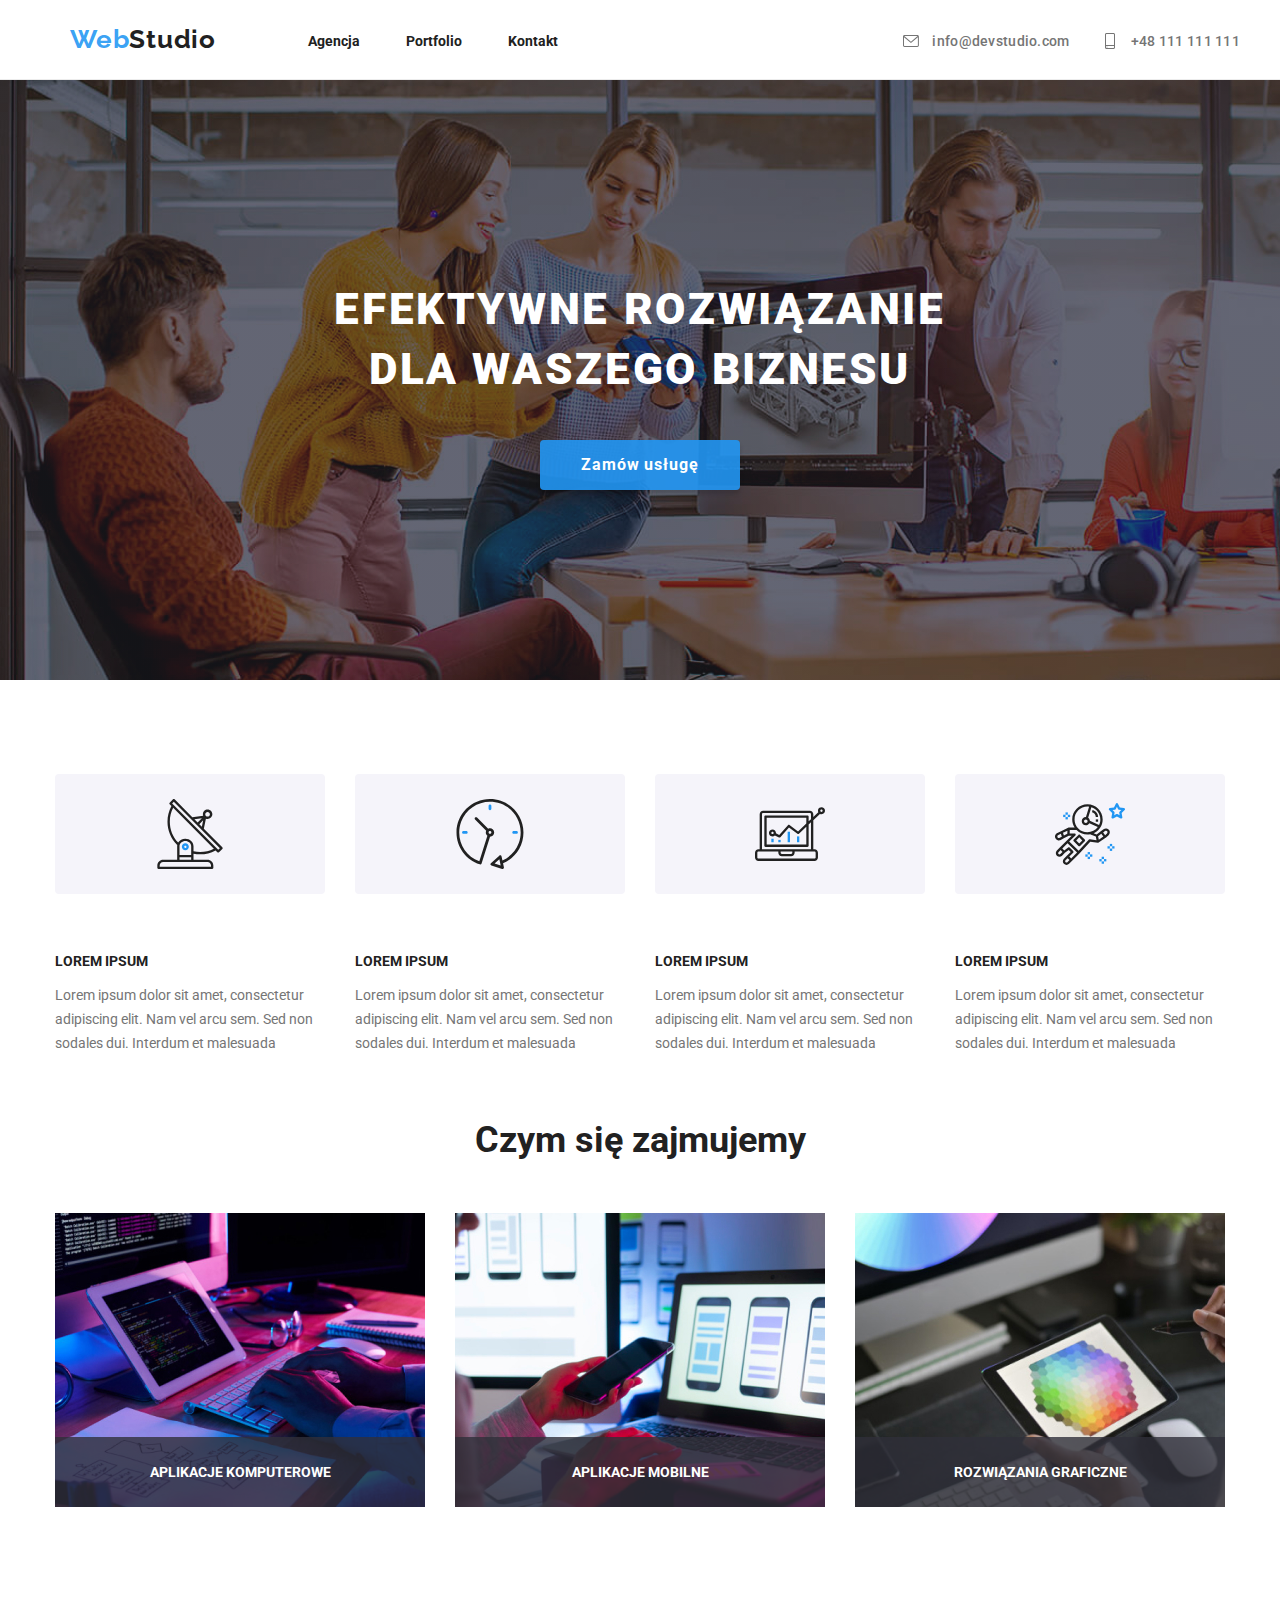
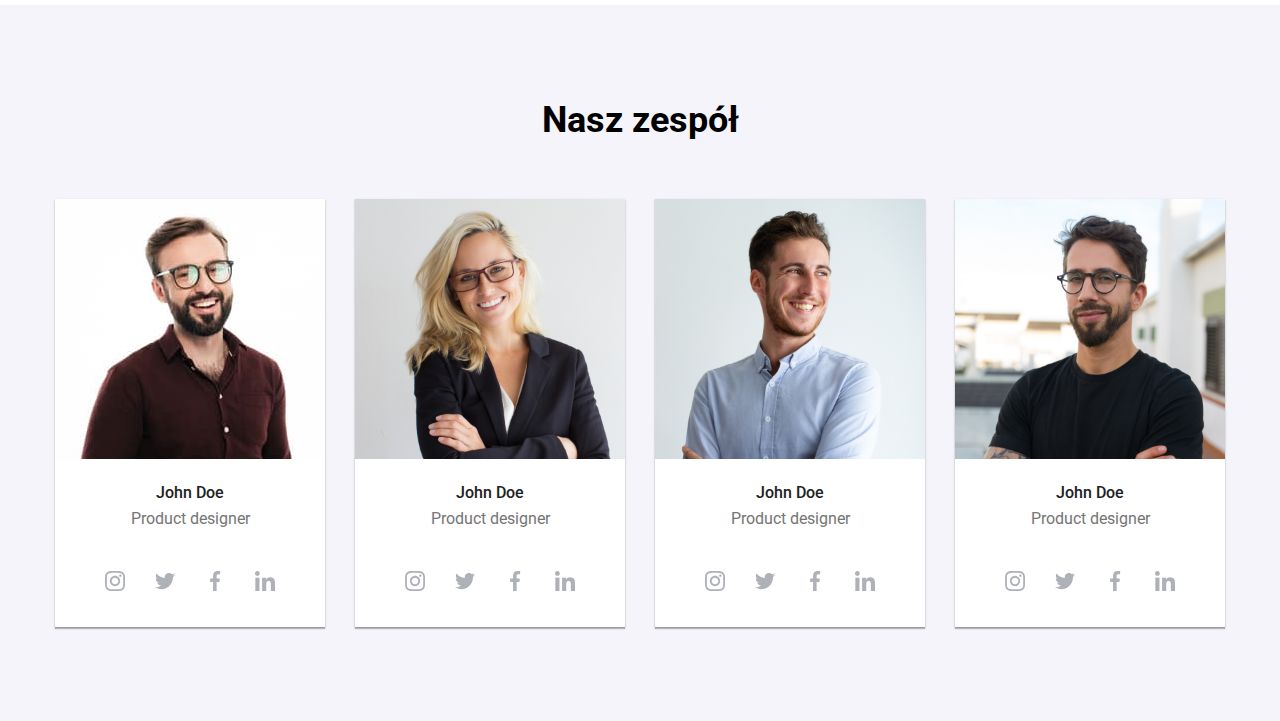
==== commit d60c3f2e: "hw8 not over" ====
--- a/index.html
+++ b/index.html
@@ -85,9 +85,7 @@
 
     <!-- HEADER-END -->
 
-    
-
-      <!-- HERO -->
+  
 <main>
 
   <section class="first__part">
@@ -192,195 +190,200 @@
         </li>
       </ul>
     </div>
+  </section>
 
     <!---THIRD PART-END-->
 
     <!----OUR-TEAM---->
-
-    <div class="our__team">
-      <h4 class="our__team-tittle">Nasz zespół</h4>
-      <div class="container">
-
-      <ul class="our__team-list">
-        <li class="our__team-img">
-          <img
-            src="images/img(555).jpg"
-            alt="man with glasses"
-            width="270"
-            height="260"
-          />
-          <h5 class="our__team-name">John Doe</h5>
-          <p class="our__team-job">Product designer</p>
-          <ul class="our__team_social">
-            <li class="our__team_social-item">
-              <a class="social__links" href="#">
-                <svg class="social__item" width="20" height="20">
-                  <use href="images/sprite.svg#icon-instagram"></use>
-                </svg>
-              </a>
-            </li>
-
-            <li class="our__team_social-item">
-              <a class="social__links" href="#">
-                <svg class="social__item" width="20" height="20">
-                  <use href="images/sprite.svg#icon-twitter"></use>
-                </svg>
-              </a>
-            </li>
-
-            <li class="our__team_social-item">
-              <a class="social__links" href="#">
-                <svg class="social__item" width="20" height="20">
-                  <use href="images/sprite.svg#icon-facebook"></use>
-                </svg>
-              </a>
-            </li>
-
-            <li class="our__team_social-item">
-              <a class="social__links" href="#">
-                <svg class="social__item" width="20" height="20">
-                  <use href="images/sprite.svg#icon-linkedin"></use>
-                </svg>
-              </a>
-            </li>
-          </ul>
-        </li>
-
-        <li class="our__team-img">
-          <img
-            src="images/img(111).jpg"
-            alt="women with glasses"
-            width="270"
-            height="260"
-          />
-          <h5 class="our__team-name">John Doe</h5>
-          <p class="our__team-job">Product designer</p>
-          <ul class="our__team_social">
-            <li class="our__team_social-item">
-              <a class="social__links" href="#">
-                <svg class="social__item" width="20" height="20">
-                  <use href="images/sprite.svg#icon-instagram"></use>
-                </svg>
-              </a>
-            </li>
-          
-            <li class="our__team_social-item">
-              <a class="social__links" href="#">
-                <svg class="social__item" width="20" height="20">
-                  <use href="images/sprite.svg#icon-twitter"></use>
-                </svg>
-              </a>
-            </li>
-          
-            <li class="our__team_social-item">
-              <a class="social__links" href="#">
-                <svg class="social__item" width="20" height="20">
-                  <use href="images/sprite.svg#icon-facebook"></use>
-                </svg>
-              </a>
-            </li>
-          
-            <li class="our__team_social-item">
-              <a class="social__links" href="#">
-                <svg class="social__item" width="20" height="20">
-                  <use href="images/sprite.svg#icon-linkedin"></use>
-                </svg>
-              </a>
-            </li>
-          </ul>
-          </li>
-
-        <li class="our__team-img">
-          <img
-            src="images/img(222).jpg"
-            alt="smiling man"
-            width="270"
-            height="260"
-          />
-          <h5 class="our__team-name">John Doe</h5>
-          <p class="our__team-job">Product designer</p>
-          <ul class="our__team_social">
-            <li class="our__team_social-item">
-              <a class="social__links" href="#">
-                <svg class="social__item" width="20" height="20">
-                  <use href="images/sprite.svg#icon-instagram"></use>
-                </svg>
-              </a>
-            </li>
-          
-            <li class="our__team_social-item">
-              <a class="social__links" href="#">
-                <svg class="social__item" width="20" height="20">
-                  <use href="images/sprite.svg#icon-twitter"></use>
-                </svg>
-              </a>
-            </li>
-          
-            <li class="our__team_social-item">
-              <a class="social__links" href="#">
-                <svg class="social__item" width="20" height="20">
-                  <use href="images/sprite.svg#icon-facebook"></use>
-                </svg>
-              </a>
-            </li>
-          
-            <li class="our__team_social-item">
-              <a class="social__links" href="#">
-                <svg class="social__item" width="20" height="20">
-                  <use href="images/sprite.svg#icon-linkedin"></use>
-                </svg>
-              </a>
-            </li>
-          </ul>
-          </li>
-
-        <li class="our__team-img">
-          <img
-            src="images/img(333).jpg"
-            alt="man with a beard with glasses"
-            width="270"
-            height="260"
-          />
-          <h5 class="our__team-name">John Doe</h5>
-          <p class="our__team-job">Product designer</p>
-          <ul class="our__team_social">
-            <li class="our__team_social-item">
-              <a class="social__links" href="#">
-                <svg class="social__item" width="20" height="20">
-                  <use href="images/sprite.svg#icon-instagram"></use>
-                </svg>
-              </a>
-            </li>
-          
-            <li class="our__team_social-item">
-              <a class="social__links" href="#">
-                <svg class="social__item" width="20" height="20">
-                  <use href="images/sprite.svg#icon-twitter"></use>
-                </svg>
-              </a>
-            </li>
-          
-            <li class="our__team_social-item">
-              <a class="social__links" href="#">
-                <svg class="social__item" width="20" height="20">
-                  <use href="images/sprite.svg#icon-facebook"></use>
-                </svg>
-              </a>
-            </li>
-          
-            <li class="our__team_social-item">
-              <a class="social__links" href="#">
-                <svg class="social__item" width="20" height="20">
-                  <use href="images/sprite.svg#icon-linkedin"></use>
-                </svg>
-              </a>
-            </li>
-          </ul>
-          </li>
-      </ul>
-    </div>
-    </div>
-  </section>
+<section class="out-team">
+
+  <div class="our__team">
+    <h4 class="our__team-tittle">Nasz zespół</h4>
+    <div class="container">
+
+    <ul class="our__team-list">
+      <li class="our__team-img">
+        <img
+          src="images/img(555).jpg"
+          alt="man with glasses"
+          width="270"
+          height="260"
+        />
+        <h5 class="our__team-name">John Doe</h5>
+        <p class="our__team-job">Product designer</p>
+        <ul class="our__team_social">
+          <li class="our__team_social-item">
+            <a class="social__links" href="#">
+              <svg class="social__item" width="20" height="20">
+                <use href="images/sprite.svg#icon-instagram"></use>
+              </svg>
+            </a>
+          </li>
+
+          <li class="our__team_social-item">
+            <a class="social__links" href="#">
+              <svg class="social__item" width="20" height="20">
+                <use href="images/sprite.svg#icon-twitter"></use>
+              </svg>
+            </a>
+          </li>
+
+          <li class="our__team_social-item">
+            <a class="social__links" href="#">
+              <svg class="social__item" width="20" height="20">
+                <use href="images/sprite.svg#icon-facebook"></use>
+              </svg>
+            </a>
+          </li>
+
+          <li class="our__team_social-item">
+            <a class="social__links" href="#">
+              <svg class="social__item" width="20" height="20">
+                <use href="images/sprite.svg#icon-linkedin"></use>
+              </svg>
+            </a>
+          </li>
+        </ul>
+      </li>
+
+      <li class="our__team-img">
+        <img
+          src="images/img(111).jpg"
+          alt="women with glasses"
+          width="270"
+          height="260"
+        />
+        <h5 class="our__team-name">John Doe</h5>
+        <p class="our__team-job">Product designer</p>
+        <ul class="our__team_social">
+          <li class="our__team_social-item">
+            <a class="social__links" href="#">
+              <svg class="social__item" width="20" height="20">
+                <use href="images/sprite.svg#icon-instagram"></use>
+              </svg>
+            </a>
+          </li>
+        
+          <li class="our__team_social-item">
+            <a class="social__links" href="#">
+              <svg class="social__item" width="20" height="20">
+                <use href="images/sprite.svg#icon-twitter"></use>
+              </svg>
+            </a>
+          </li>
+        
+          <li class="our__team_social-item">
+            <a class="social__links" href="#">
+              <svg class="social__item" width="20" height="20">
+                <use href="images/sprite.svg#icon-facebook"></use>
+              </svg>
+            </a>
+          </li>
+        
+          <li class="our__team_social-item">
+            <a class="social__links" href="#">
+              <svg class="social__item" width="20" height="20">
+                <use href="images/sprite.svg#icon-linkedin"></use>
+              </svg>
+            </a>
+          </li>
+        </ul>
+        </li>
+
+      <li class="our__team-img">
+        <img
+          src="images/img(222).jpg"
+          alt="smiling man"
+          width="270"
+          height="260"
+        />
+        <h5 class="our__team-name">John Doe</h5>
+        <p class="our__team-job">Product designer</p>
+        <ul class="our__team_social">
+          <li class="our__team_social-item">
+            <a class="social__links" href="#">
+              <svg class="social__item" width="20" height="20">
+                <use href="images/sprite.svg#icon-instagram"></use>
+              </svg>
+            </a>
+          </li>
+        
+          <li class="our__team_social-item">
+            <a class="social__links" href="#">
+              <svg class="social__item" width="20" height="20">
+                <use href="images/sprite.svg#icon-twitter"></use>
+              </svg>
+            </a>
+          </li>
+        
+          <li class="our__team_social-item">
+            <a class="social__links" href="#">
+              <svg class="social__item" width="20" height="20">
+                <use href="images/sprite.svg#icon-facebook"></use>
+              </svg>
+            </a>
+          </li>
+        
+          <li class="our__team_social-item">
+            <a class="social__links" href="#">
+              <svg class="social__item" width="20" height="20">
+                <use href="images/sprite.svg#icon-linkedin"></use>
+              </svg>
+            </a>
+          </li>
+        </ul>
+        </li>
+
+      <li class="our__team-img">
+        <img
+          src="images/img(333).jpg"
+          alt="man with a beard with glasses"
+          width="270"
+          height="260"
+        />
+        <h5 class="our__team-name">John Doe</h5>
+        <p class="our__team-job">Product designer</p>
+        <ul class="our__team_social">
+          <li class="our__team_social-item">
+            <a class="social__links" href="#">
+              <svg class="social__item" width="20" height="20">
+                <use href="images/sprite.svg#icon-instagram"></use>
+              </svg>
+            </a>
+          </li>
+        
+          <li class="our__team_social-item">
+            <a class="social__links" href="#">
+              <svg class="social__item" width="20" height="20">
+                <use href="images/sprite.svg#icon-twitter"></use>
+              </svg>
+            </a>
+          </li>
+        
+          <li class="our__team_social-item">
+            <a class="social__links" href="#">
+              <svg class="social__item" width="20" height="20">
+                <use href="images/sprite.svg#icon-facebook"></use>
+              </svg>
+            </a>
+          </li>
+        
+          <li class="our__team_social-item">
+            <a class="social__links" href="#">
+              <svg class="social__item" width="20" height="20">
+                <use href="images/sprite.svg#icon-linkedin"></use>
+              </svg>
+            </a>
+          </li>
+        </ul>
+        </li>
+    </ul>
+  </div>
+  </div>
+
+</section>
+   
+  
 
 
   <!----OUR-TEAM-END---->
@@ -389,7 +392,7 @@
   <!---OUR-CLIENTS--->
 
 
-  <section class="our__clients">
+  <!-- <section class="our__clients">
     <div class="container">
       <h5 class="our__clients_name">Nasi klienci</h5>
 
@@ -441,13 +444,13 @@
   </section>
 </main>
 
-     
+      -->
 
     <!---OUR-CLIENTS-END--->
 
     <!--== FOOTER ==-->
 
-    <footer class="footer">
+    <!-- <footer class="footer">
       <div class="container">
         <div class="footer__column">
           <div class="footer__container">
@@ -539,14 +542,14 @@
           </div>
         </div>
       </div>
-    </footer>
+    </footer> -->
 
     <!--== FOOTER-END==-->
 
     <!----MODAL-WINDOW---->
     <!----MODAL-WINDOW---->
     
-    <div class="backdrop is-hidden" data-modal>
+    <!-- <div class="backdrop is-hidden" data-modal>
       <div class="modal">
           <button type="button" class="close-bnt" data-modal-close>x</button>
           <form class="modal-form" action="#" method="post">
@@ -618,7 +621,7 @@
   <script src="./js/modal.js"></script>
       
   
-      
+       -->
     
     
     
--- a/css/main.min.css
+++ b/css/main.min.css
@@ -0,0 +1 @@
+:root{--main-font: "Raleway", sans-serif;--secondary-font: "Roboto", sans-serif;--hover-color: rgba(33, 150, 243, 0.9);--main-color: #212121;--secondary-color: #757575;--white-color: #ffffff;--background-main: #2f303a;--background-color: #f5f4fa;--border-color: #ececec;--icon-color: #afb1b8;--images-border: #eeeeee}.visually-hidden{position:absolute !important;clip:rect 1px 1px 1px 1px;clip:rect 1px,1px,1px,1px;padding:0 !important;border:0 !important;width:1px !important;height:1px !important;overflow:hidden}:root{--main-font: "Raleway", sans-serif;--secondary-font: "Roboto", sans-serif;--hover-color: rgba(33, 150, 243, 0.9);--main-color: #212121;--secondary-color: #757575;--white-color: #FFFFFF;--background-main: #2F303A;--background-color: #F5F4FA;--border-color: #ececec;--icon-color: #AFB1B8;--images-border: #EEEEEE}body{font-family:var(--main-font)}h1,h2,h3,h4,h5,h6{margin:0;padding:0}ul,ol{margin:0;padding:0}p{padding:0}@media screen and (max-width: 767px){.container{width:480px;align-items:center;margin:0 auto}}@media screen and (min-width: 768px)and (max-width: 1199px){.container{width:768px;align-items:center;margin:0 auto}}@media screen and (min-width: 1200px){.container{width:1200px;align-items:center;margin:0 auto}}.container{width:100%;max-width:1200px;padding:0 15px;margin:0 auto}.backdrop{position:fixed;top:0;left:0;width:100%;height:100%;background-color:rgba(0,0,0,.2);transition-property:opacity,transform;transition-duration:250ms;transition-timing-function:ease-in-out;transform:scale(100%);opacity:100%}@media screen and (max-width: 767px){.navigation{padding-top:16px}.navigation__logo{font-family:var(--main-font);width:134px;height:28px;font-style:normal;font-weight:bold;font-size:24px;line-height:1.166;letter-spacing:.03em;color:var(--hover-color);text-decoration:none;cursor:pointer}.navigation__logo-sec{font-weight:bold;font-size:26px;line-height:1.192;letter-spacing:.03em;color:var(--main-color);text-decoration:none;cursor:pointer}}@media screen and (min-width: 768px)and (max-width: 1199px){.navigation__logo{font-family:var(--main-font);width:134px;height:28px;font-style:normal;font-weight:bold;font-size:24px;line-height:1.166;letter-spacing:.03em;color:var(--hover-color);text-decoration:none;cursor:pointer;margin-right:73px;margin-top:26px;margin-left:-20px}.navigation__logo-sec{font-weight:bold;font-size:26px;line-height:1.192;letter-spacing:.03em;color:var(--main-color);text-decoration:none;cursor:pointer}}@media screen and (min-width: 1200px){.navigation__logo{font-family:var(--main-font);width:145px;height:31px;font-style:normal;font-weight:bold;font-size:26px;line-height:1.192;letter-spacing:.03em;color:var(--hover-color);text-decoration:none;cursor:pointer;margin-right:93px;margin-top:24px}.navigation__logo-sec{font-weight:bold;font-size:26px;line-height:1.192;letter-spacing:.03em;color:var(--main-color);text-decoration:none;cursor:pointer}}@media screen and (max-width: 767px){.bnt{font-family:var(--secondary-font);font-weight:bold;font-size:16px;line-height:1.875;text-align:center;letter-spacing:.06em;cursor:pointer;color:var(--white-color);width:200px;height:50px;background:var(--hover-color);box-shadow:0px 4px 4px rgba(0,0,0,.15);border-radius:4px;border:0;margin-top:118px;margin-left:135px}}@media screen and (min-width: 768px)and (max-width: 1199px){.bnt{font-family:var(--secondary-font);font-weight:bold;font-size:16px;line-height:1.875;text-align:center;letter-spacing:.06em;cursor:pointer;color:var(--white-color);width:200px;height:50px;background:var(--hover-color);box-shadow:0px 4px 4px rgba(0,0,0,.15);border-radius:4px;border:0;margin-top:127px;margin-left:275px}}@media screen and (min-width: 1200px){.bnt{font-family:var(--secondary-font);font-weight:bold;font-size:16px;line-height:1.875;text-align:center;letter-spacing:.06em;cursor:pointer;color:var(--white-color);width:200px;height:50px;background:var(--hover-color);box-shadow:0px 4px 4px rgba(0,0,0,.15);border-radius:4px;border:0;margin-top:160px;margin-left:485px}}.backdrop{position:fixed;top:0;left:0;width:100%;height:100%;background-color:rgba(0,0,0,.2);transition-property:opacity,transform;transition-duration:250ms;transition-timing-function:ease-in-out;transform:scale(100%);opacity:100%}.is-hidden{pointer-events:none;transition-property:opacity,transform;transition-duration:250ms;transition-timing-function:ease-in-out;transform:scale(0);opacity:0}.modal{position:absolute;top:50%;left:50%;justify-content:center;transform:translate(-50%, -50%);width:528px;min-height:581px;opacity:1;transition:opacity 250ms cubic-bezier(0.4, 0, 0.2, 1);background:var(--white-color);box-shadow:0px 1px 3px rgba(0,0,0,.12),0px 1px 1px rgba(0,0,0,.14),0px 2px 1px rgba(0,0,0,.2);border-radius:4px}.close-bnt{position:absolute;top:8px;right:8px;width:30px;height:30px;border-radius:50%;background-color:rgba(0,0,0,0);border:1px solid rgba(0,0,0,.1);cursor:pointer;opacity:1}.modal-form{display:flex;width:100%;flex-direction:column}.modal-tittle{font-family:var(--secondary-font);font-weight:700;font-size:20px;line-height:1.172;text-align:center;padding-top:40px;padding-bottom:12px}.modal-undertittle{font-family:var(--secondary-font);font-weight:400;font-size:12px;line-height:1.171;color:#757575;padding-left:40px;padding-bottom:4px}.modal-box{position:relative;padding-left:40px}.modal-box:focus+.modal-logo{fill:var(--hover-color)}.modal-box:hover,.modal-box:focus+.modal-logo{fill:var(--hover-color)}.modal-name{width:448px;height:40px;border-radius:4px;border-color:#757575;margin-bottom:12px;padding-left:42px}.modal-name:hover,.modal-name:focus{border-color:var(--hover-color);outline-color:var(--hover-color)}.modal-name:focus+.modal-logo{outline-color:var(--hover-color);fill:var(--hover-color)}.modal-logo{position:absolute;top:14px;left:55px}.modal-comment{font-family:var(--secondary-font);font-weight:400;font-size:12px;width:448px;height:120px;border-radius:4px;border-color:#757575;padding-left:16px;padding-top:12px;margin-bottom:20px}.modal-comment:hover,.modal-comment:focus{border-color:var(--hover-color);outline-color:var(--hover-color)}.modal-form-policy-text{padding-left:55px}.modal-form-policy-text::before{display:inline-block;content:"";width:16px;height:16px;border-radius:1px;outline:2px solid;transition:all;transition:250ms cubic-bezier(0.4, 0, 0.2, 1)}.modal-form-policy:checked+.modal-form-policy-text::before{background-color:var(--hover-color);border:3px solid var(--hover-color);border-radius:2px;background-image:url(../images/Vector.svg);outline:2px solid var(--white-color);transition:250ms cubic-bezier(0.4, 0, 0.2, 1)}.modal-form-rules{font-family:var(--secondary-font);font-weight:400;font-size:14px;line-height:1.714;vertical-align:top;color:var(--secondary-color);padding-left:8px}.button-send{font-family:var(--secondary-font);font-weight:700;width:200px;height:50px;text-align:center;margin-top:20px;margin-left:164px;margin-right:164px;margin-bottom:40px;background-color:var(--hover-color);color:var(--white-color);border:none;border-radius:4px;box-shadow:0px 3px 1px rgba(0,0,0,.1),0px 1px 2px rgba(0,0,0,.14),0px 2px 2px rgba(0,0,0,.14);cursor:pointer}.modal_form-regulations-link{color:var(--hover-color)}.visually-hidden{position:absolute !important;clip:rect 1px 1px 1px 1px;clip:rect 1px,1px,1px,1px;padding:0 !important;border:0 !important;width:1px !important;height:1px !important;overflow:hidden}@media screen and (max-width: 767px){.our__team_social{display:flex;list-style-type:none;align-items:center;justify-content:space-evenly;padding-top:16px;padding-right:32px;padding-left:32px;padding-bottom:30px}.our__team_social-item{display:flex;align-items:center;justify-content:center;height:44px;width:44px;border-radius:50% 50%;background-color:var(--white-color);transition-property:var(--hover-color);transition-duration:250ms;transition-timing-function:cubic-bezier(0.4, 0, 0.2, 1)}.our__team_social-item:hover{background-color:var(--hover-color);cursor:pointer}.our__team_social-item:hover>.social__links{fill:var(--white-color)}.social__links{fill:var(--icon-color);transition-property:var(--white-color);transition-duration:250ms;transition-timing-function:cubic-bezier(0.4, 0, 0.2, 1)}.social__item{text-align:center}.footer__team_list{display:flex;list-style-type:none}.footer__team_list-item:not(:last-child){padding-right:10px}.footer__team_links{display:flex;align-items:center;justify-content:center;height:44px;width:44px;border-radius:50% 50%;fill:var(--white-color);background:rgba(255,255,255,.1);transition-property:var(--hover-color);transition-duration:250ms;transition-timing-function:cubic-bezier(0.4, 0, 0.2, 1)}.footer__team_links:hover,.footer__team_links:focus{background-color:var(--hover-color)}.footer__team_links-icon{fill:var(--white-color)}}@media screen and (min-width: 768px)and (max-width: 1199px){.our__team_social{display:flex;list-style-type:none;align-items:center;justify-content:space-evenly;padding-top:16px;padding-right:32px;padding-left:32px;padding-bottom:30px}.our__team_social-item{display:flex;align-items:center;justify-content:center;height:44px;width:44px;border-radius:50% 50%;background-color:var(--white-color);transition-property:var(--hover-color);transition-duration:250ms;transition-timing-function:cubic-bezier(0.4, 0, 0.2, 1)}.our__team_social-item:hover{background-color:var(--hover-color);cursor:pointer}.our__team_social-item:hover>.social__links{fill:var(--white-color)}.social__links{fill:var(--icon-color);transition-property:var(--white-color);transition-duration:250ms;transition-timing-function:cubic-bezier(0.4, 0, 0.2, 1)}.social__item{text-align:center}.footer__team_list{display:flex;list-style-type:none}.footer__team_list-item:not(:last-child){padding-right:10px}.footer__team_links{display:flex;align-items:center;justify-content:center;height:44px;width:44px;border-radius:50% 50%;fill:var(--white-color);background:rgba(255,255,255,.1);transition-property:var(--hover-color);transition-duration:250ms;transition-timing-function:cubic-bezier(0.4, 0, 0.2, 1)}.footer__team_links:hover,.footer__team_links:focus{background-color:var(--hover-color)}.footer__team_links-icon{fill:var(--white-color)}}.our__team_social{display:flex;list-style-type:none;align-items:center;justify-content:space-evenly;padding-top:16px;padding-right:32px;padding-left:32px;padding-bottom:30px}.our__team_social-item{display:flex;align-items:center;justify-content:center;height:44px;width:44px;border-radius:50% 50%;background-color:var(--white-color);transition-property:var(--hover-color);transition-duration:250ms;transition-timing-function:cubic-bezier(0.4, 0, 0.2, 1)}.our__team_social-item:hover{background-color:var(--hover-color);cursor:pointer}.our__team_social-item:hover>.social__links{fill:var(--white-color)}.social__links{fill:var(--icon-color);transition-property:var(--white-color);transition-duration:250ms;transition-timing-function:cubic-bezier(0.4, 0, 0.2, 1)}.social__item{text-align:center}.footer__team_list{display:flex;list-style-type:none}.footer__team_list-item:not(:last-child){padding-right:10px}.footer__team_links{display:flex;align-items:center;justify-content:center;height:44px;width:44px;border-radius:50% 50%;fill:var(--white-color);background:rgba(255,255,255,.1);transition-property:var(--hover-color);transition-duration:250ms;transition-timing-function:cubic-bezier(0.4, 0, 0.2, 1)}.footer__team_links:hover,.footer__team_links:focus{background-color:var(--hover-color)}.footer__team_links-icon{fill:var(--white-color)}@media screen and (max-width: 767px){.container{width:480px;align-items:center;margin:0 auto}.header{height:60px;border-bottom:1px solid var(--border-color);display:flex}.navigation__list{display:none}.address{display:none}}@media screen and (min-width: 768px)and (max-width: 1199px){.container{width:768px;align-items:center;margin:0 auto}.header{height:80px;border-bottom:1px solid var(--border-color);display:flex}.header__container{display:flex}.navigation{display:flex}.navigation__list{list-style-type:none;display:flex;padding-top:32px;padding-bottom:32px}.navigation__list-item{position:relative;text-align:center}.navigation__list-item:not(:last-child){padding-right:50px}.navigation__list-link{font-family:var(--secondary-font);font-weight:700;font-size:14px;line-height:1.029;color:var(--main-color);text-decoration:none;position:relative;transition-property:var(--hover-color);transition-duration:250ms;transition-timing-function:cubic-bezier(0.4, 0, 0.2, 1)}.navigation__list-link::after{content:"";position:absolute;width:0px;height:4px;border-radius:2px;top:45px;left:1px;background-color:var(--white-color);transition:width .5s,left .5s;transition-duration:250ms;transition-timing-function:cubic-bezier(0.4, 0, 0.2, 1)}.navigation__list-link:hover::after{width:100%;background-color:var(--hover-color);transition:width .5s,right .5s;transition-duration:250ms;transition-timing-function:cubic-bezier(0.4, 0, 0.2, 1)}.navigation__list-link:hover,.navigation__list-link:focus{color:var(--hover-color);transition-property:var(--hover-color);transition-duration:250ms;transition-timing-function:cubic-bezier(0.4, 0, 0.2, 1)}.address{font-style:normal;cursor:pointer;margin-left:auto;color:var(--secondary-color)}.logo__list{list-style-type:none}.logo__email{padding-left:35px}.logo__mailto{font-family:var(--secondary-font);font-weight:500;font-size:14px;line-height:1.142;letter-spacing:.02em;cursor:pointer;color:var(--secondary-color);text-decoration:none;transition-property:var(--hover-color);transition-duration:250ms;transition-timing-function:cubic-bezier(0.4, 0, 0.2, 1)}.logo__mailto:hover>.logo__icon{fill:var(--hover-color)}.logo__mailto:hover{color:var(--hover-color)}.logo__phone{padding-right:70px}.logo__phone-number{font-family:var(--secondary-font);font-weight:500;font-size:14px;line-height:1.142;letter-spacing:.02em;cursor:pointer;margin-left:32px;text-decoration:none;color:var(--secondary-color);transition-property:var(--hover-color);transition-duration:250ms;transition-timing-function:cubic-bezier(0.4, 0, 0.2, 1)}.logo__phone-number:hover>.logo__icon{fill:var(--hover-color)}.logo__phone-number:hover{color:var(--hover-color)}.logo__icon{font-weight:700;width:16px;height:16px;fill:var(--secondary-color);margin-right:10px;margin-bottom:-2.5px;transition-property:var(--hover-color);transition-duration:250ms;transition-timing-function:cubic-bezier(0.4, 0, 0.2, 1)}.logo__icon:hover{fill:var(--hover-color)}}@media screen and (min-width: 1200px){.container{width:1200px;align-items:center;margin:0 auto}.header{height:80px;border-bottom:1px solid var(--border-color);display:flex}.header__container{display:flex}.navigation{display:flex}.navigation__list{list-style-type:none;display:flex;padding-top:32px;padding-bottom:32px}.navigation__list-item{padding-right:46px;position:relative;text-align:center}.navigation__list-link{font-family:var(--secondary-font);font-weight:700;font-size:14px;line-height:1.029;color:var(--main-color);text-decoration:none;position:relative;transition-property:var(--hover-color);transition-duration:250ms;transition-timing-function:cubic-bezier(0.4, 0, 0.2, 1)}.navigation__list-link::after{content:"";position:absolute;width:0px;height:4px;border-radius:2px;top:43px;left:1px;background-color:var(--white-color);transition:width .5s,left .5s;transition-duration:250ms;transition-timing-function:cubic-bezier(0.4, 0, 0.2, 1)}.navigation__list-link:hover::after{width:100%;background-color:var(--hover-color);transition:width .5s,right .5s;transition-duration:250ms;transition-timing-function:cubic-bezier(0.4, 0, 0.2, 1)}.navigation__list-link:hover,.navigation__list-link:focus{color:var(--hover-color);transition-property:var(--hover-color);transition-duration:250ms;transition-timing-function:cubic-bezier(0.4, 0, 0.2, 1)}.address{font-style:normal;cursor:pointer;margin-left:auto;color:var(--secondary-color);display:flex}.logo__list{display:flex;list-style-type:none}.logo__mailto{font-family:var(--secondary-font);font-weight:500;font-size:14px;line-height:1.142;letter-spacing:.02em;cursor:pointer;color:var(--secondary-color);text-decoration:none;transition-property:var(--hover-color);transition-duration:250ms;transition-timing-function:cubic-bezier(0.4, 0, 0.2, 1)}.logo__mailto:hover>.logo__icon{fill:var(--hover-color)}.logo__mailto:hover{color:var(--hover-color)}.logo__phone-number{font-family:var(--secondary-font);font-weight:500;font-size:14px;line-height:1.142;letter-spacing:.02em;cursor:pointer;margin-left:32px;text-decoration:none;color:var(--secondary-color);transition-property:var(--hover-color);transition-duration:250ms;transition-timing-function:cubic-bezier(0.4, 0, 0.2, 1)}.logo__phone-number:hover>.logo__icon{fill:var(--hover-color)}.logo__phone-number:hover{color:var(--hover-color)}.logo__icon{font-weight:700;width:16px;height:16px;fill:var(--secondary-color);margin-right:10px;margin-bottom:-2.5px;transition-property:var(--hover-color);transition-duration:250ms;transition-timing-function:cubic-bezier(0.4, 0, 0.2, 1)}.logo__icon:hover{fill:var(--hover-color)}}@media screen and (max-width: 767px){.first__part{max-width:767px;min-height:400px;background-color:var(--background-main);background-image:linear-gradient(rgba(47, 48, 58, 0.4), rgba(47, 48, 58, 0.4)),url("../images/MOBILE/bg-mobile.jpg");align-items:center;margin-right:auto;margin-left:auto}.first__part_tittle{font-family:var(--secondary-font);width:365px;height:84px;left:57px;top:178px;font-family:var(--secondary-font);font-style:normal;font-weight:900;font-size:26px;line-height:1,615;justify-content:center;text-align:center;letter-spacing:.06em;text-transform:uppercase;color:var(--white-color);padding-top:118px;margin-right:auto;margin-left:auto;vertical-align:top}}@media screen and (min-width: 768px)and (max-width: 1199px){.first__part{max-width:1199px;min-height:400px;background-color:var(--background-main);background-image:linear-gradient(rgba(47, 48, 58, 0.4), rgba(47, 48, 58, 0.4)),url("/images/TABLETS/bg-tablets.jpg");align-items:center;margin-right:auto;margin-left:auto}.first__part_tittle{font-family:var(--secondary-font);width:365px;height:84px;left:202px;top:198px;font-family:var(--secondary-font);font-style:normal;font-weight:900;font-size:26px;line-height:1.615;justify-content:center;text-align:center;letter-spacing:.06em;text-transform:uppercase;color:var(--white-color);padding-top:118px;margin-right:auto;margin-left:auto;vertical-align:top}}@media screen and (min-width: 1200px){.first__part{max-width:1600px;min-height:600px;background-color:var(--background-main);background-image:linear-gradient(rgba(47, 48, 58, 0.4), rgba(47, 48, 58, 0.4)),url("../images/Imgbg.jpg");align-items:center;margin-right:auto;margin-left:auto}.first__part_tittle{font-family:var(--secondary-font);width:696px;height:120px;left:452px;top:280px;font-family:var(--secondary-font);font-style:normal;font-weight:900;font-size:44px;line-height:1.363;justify-content:center;text-align:center;letter-spacing:.06em;text-transform:uppercase;color:var(--white-color);padding-top:200px;margin-right:auto;margin-left:auto}}@media screen and (max-width: 767px){.secound__part_list{list-style-type:none;min-height:226px;padding-top:60px}.secound__part_list-item{width:450px;min-height:120px;border-radius:4px;flex-direction:column}.secound__part_icon{padding-left:190px;padding-top:50px;background-color:var(--background-color)}.secound__part_tittle{font-family:var(--secondary-font);font-weight:700;font-size:14px;line-height:1.172;color:var(--main-color);text-align:center;vertical-align:top;padding-top:30px}.secound__part_under-tittle{font-family:var(--secondary-font);font-weight:400;font-style:normal;font-size:14px;line-height:1.714;color:var(--secondary-color);text-align:left;min-height:50px;vertical-align:top;max-width:450px;margin:auto}}@media screen and (min-width: 768px)and (max-width: 1199px){.secound__part_list{list-style-type:none;min-height:226px;padding-top:60px;display:flex;flex-wrap:wrap}.secound__part_list-item{min-height:120px;max-width:354px;align-items:center;border-radius:4px}.secound__part_icon{padding-left:140px;padding-top:25px;background-color:var(--background-color);max-width:345px;height:120px}.secound__part_tittle{font-family:var(--secondary-font);font-weight:700;font-size:14px;line-height:1.172;color:var(--main-color);text-align:center;vertical-align:top;padding-top:30px}.secound__part_under-tittle{font-family:var(--secondary-font);font-weight:400;font-style:normal;font-size:14px;line-height:1.714;color:var(--secondary-color);text-align:left;min-height:50px;vertical-align:top;max-width:450px}}@media screen and (min-width: 1200px){.secound__part_list{list-style-type:none;display:flex;min-height:439px;padding-top:94px;justify-content:space-between;margin-right:auto;margin-left:auto}.secound__part_list-item{width:270px;max-height:120px;background-color:var(--background-color);border-radius:4px}.secound__part_icon{padding-left:100px;padding-top:25px}.secound__part_tittle{font-family:var(--secondary-font);font-weight:700;font-size:14px;line-height:1.172;color:var(--main-color)}.secound__part_under-tittle{font-family:var(--secondary-font);font-weight:400;font-style:normal;font-size:14px;line-height:1.714;color:var(--secondary-color);width:270px;min-height:94px;padding-bottom:94px}}@media screen and (max-width: 767px){.third__part{display:none}}@media screen and (min-width: 768px)and (max-width: 1199px){.third__part{display:none}}@media screen and (min-width: 1200px){.third__part-tittle{font-family:var(--secondary-font);font-weight:700;font-style:normal;min-height:94px;font-size:36px;line-height:1.171;color:var(--main-color);text-align:center}.third__part-list{list-style-type:none;display:flex;justify-content:space-between;padding-bottom:94px}.aplication{font-family:var(--secondary-font);font-weight:700;font-size:14px;line-height:1.172;position:absolute;width:370px;height:70px;background:rgba(47,48,58,.8);margin-top:224px;margin-left:-370px;justify-content:space-between;text-align:center;padding-top:27px;color:var(--white-color)}}@media screen and (max-width: 767px){.our__team{min-height:2761px;flex-wrap:wrap;margin:0;padding:0;background-color:var(--background-color)}.our__team-tittle{font-family:var(--secondary-font);font-size:28px;line-height:1.178;padding-top:94px;text-align:center;vertical-align:top;padding-bottom:50px}.our__team-list{list-style-type:none;margin-left:auto;margin-right:auto;justify-content:center;justify-content:space-between;padding-top:50px;padding-bottom:94px}.our__team-img{width:354px;min-height:536px;background-color:var(--white-color);box-shadow:0px 1px 3px rgba(0,0,0,.12),0px 1px 1px rgba(0,0,0,.14),0px 2px 1px rgba(0,0,0,.2);padding-bottom:30px}.our__team-name{font-family:var(--secondary-font);font-weight:500;font-style:normal;font-size:16px;line-height:1.171;color:var(--main-color);text-align:center;height:19px;padding-top:20px;padding-bottom:10px}.our__team-job{font-family:var(--secondary-font);font-weight:400;font-size:16px;line-height:1.171;color:var(--secondary-color);text-align:center;height:19px}}@media screen and (min-width: 768px)and (max-width: 1199px){.our__team{min-height:648px;margin:0;padding:0;background-color:var(--background-color)}.our__team-tittle{font-family:var(--secondary-font);font-size:36px;line-height:1.171;height:42px;padding-top:94px;text-align:center;padding-bottom:50px}.our__team-list{list-style-type:none;display:flex;margin-left:auto;margin-right:auto;justify-content:center;justify-content:space-between;padding-top:50px;padding-bottom:94px}.our__team-img{width:270px;height:428px;background-color:var(--white-color);box-shadow:0px 1px 3px rgba(0,0,0,.12),0px 1px 1px rgba(0,0,0,.14),0px 2px 1px rgba(0,0,0,.2);padding-bottom:30px}.our__team-name{font-family:var(--secondary-font);font-weight:500;font-style:normal;font-size:16px;line-height:1.171;color:var(--main-color);text-align:center;height:19px;padding-top:20px;padding-bottom:10px}.our__team-job{font-family:var(--secondary-font);font-weight:400;font-size:16px;line-height:1.171;color:var(--secondary-color);text-align:center;height:19px}}@media screen and (min-width: 1200px){.our__team{min-height:648px;margin:0;padding:0;background-color:var(--background-color)}.our__team-tittle{font-family:var(--secondary-font);font-size:36px;line-height:1.171;height:42px;padding-top:94px;text-align:center;padding-bottom:50px}.our__team-list{list-style-type:none;display:flex;margin-left:auto;margin-right:auto;justify-content:center;justify-content:space-between;padding-top:50px;padding-bottom:94px}.our__team-img{width:270px;height:428px;background-color:var(--white-color);box-shadow:0px 1px 3px rgba(0,0,0,.12),0px 1px 1px rgba(0,0,0,.14),0px 2px 1px rgba(0,0,0,.2);padding-bottom:30px}.our__team-name{font-family:var(--secondary-font);font-weight:500;font-style:normal;font-size:16px;line-height:1.171;color:var(--main-color);text-align:center;height:19px;padding-top:20px;padding-bottom:10px}.our__team-job{font-family:var(--secondary-font);font-weight:400;font-size:16px;line-height:1.171;color:var(--secondary-color);text-align:center;height:19px}}.our__clients{height:372px}.our__clients_name{font-family:Roboto;font-style:normal;font-weight:bold;font-size:36px;line-height:1.166;text-align:center;letter-spacing:.03em;padding-top:94px;padding-bottom:50px;color:var(--main-color)}.our__clients_list{display:flex;justify-content:space-between;padding-bottom:64px}.our__clients_list-item{display:flex;fill:var(--icon-color);transition-property:var(--icon-color);transition-duration:250ms;transition-timing-function:cubic-bezier(0.4, 0, 0.2, 1)}.our__clients_link{display:flex;align-items:center;justify-content:center;width:170px;height:92px;border:1px solid var(--icon-color);box-sizing:border-box;border-radius:4px;transition-property:var(--icon-color);transition-duration:250ms;transition-timing-function:cubic-bezier(0.4, 0, 0.2, 1)}.our__clients_link:hover>.our__clients_icons{fill:var(--hover-color)}.our__clients_link:hover,.our__clients_link:focus{border-color:var(--hover-color)}.our__clients_icons{fill:var(--icon-color);width:106px;height:60px;transition-property:var(--icon-color);transition-duration:250ms;transition-timing-function:cubic-bezier(0.4, 0, 0.2, 1)}.buttons__part{list-style-type:none;display:flex;justify-content:center;padding-top:94px;padding-bottom:56px}.buttons__part_list:not(:last-child){margin-right:8px}.buttons__part_list-item{font-family:var(--main-font);font-weight:500;font-style:normal;background-color:var(--background-color);color:var(--main-color);border:none;height:38px;padding-top:6px;padding-right:22px;padding-bottom:6px;padding-left:22px;border-radius:4px;transition-property:var(--white-color) var(--hover-color);transition-duration:250ms;transition-timing-function:cubic-bezier(0.4, 0, 0.2, 1)}.buttons__part_list-item:hover{color:var(--white-color);background-color:var(--hover-color);box-shadow:0px 3px 1px rgba(0,0,0,.1),0px 1px 2px rgba(0,0,0,.08),0px 2px 2px rgba(0,0,0,.12);border-radius:4px;transition-duration:250ms;transition-timing-function:cubic-bezier(0.4, 0, 0.2, 1);cursor:pointer}.images__list{list-style-type:none;display:flex;flex-wrap:wrap;justify-content:space-between;padding-bottom:64px}.images__list_item{width:370px;height:404px;border:1px solid var(--images-border);border-radius:0px 0px 4px 4px;flex-basis:calc(33.3333333333% - 30px);cursor:pointer;position:relative;overflow:hidden;transition-property:0px 1px 1px rgba(0,0,0,.12),0px 4px 4px rgba(0,0,0,.06),1px 4px 6px rgba(0,0,0,.16);transition-duration:250ms;transition-timing-function:cubic-bezier(0.4, 0, 0.2, 1);margin-bottom:30px}.images__list_item:hover{box-shadow:0px 1px 1px rgba(0,0,0,.12),0px 4px 4px rgba(0,0,0,.06),1px 4px 6px rgba(0,0,0,.16);transition-duration:250ms;transition-timing-function:cubic-bezier(0.4, 0, 0.2, 1)}.images__list_item:hover .images__list_item-text{transform:translateX(0px)}.images__list_item-container{position:relative;overflow:hidden}.images__list_item-text{font-weight:var(--secondary-font);font-style:normal;font-weight:400;font-size:18px;line-height:1.555;letter-spacing:.03em;position:absolute;top:0px;left:0px;width:100%;height:100%;transform:translateY(100%);transition:transform 250ms ease;width:370px;height:294px;justify-content:center;color:var(--white-color);background:var(--hover-color);padding-left:24px;padding-top:49px}.images__item_container{font-family:var(--secondary-font);font-weight:700;font-size:18px;line-height:2;color:var(--main-color);padding-top:20px;padding-bottom:4px;padding-left:24px;width:322px;height:36px;justify-content:flex-start}.images__item_tittle{font-family:var(--secondary-font);font-weight:700;font-size:18px;line-height:2;color:var(--main-color);padding-top:20px;padding-bottom:4px;padding-left:24px;width:322px;height:36px;justify-content:flex-start}.images__item_undertittle{font-family:var(--secondary-font);font-weight:400;font-size:16px;line-height:1.875;color:var(--secondary-color);padding-bottom:20px;padding-left:24px}.footer{height:252px;background:var(--background-main);padding-top:60px}.footer__column{display:flex}.footer__container{flex-direction:column}.footer__address{font-style:normal;cursor:pointer;margin-left:auto}.footer__address_list{list-style-type:none;padding-top:20px}.footer__address_item{font-family:var(--secondary-font);font-weight:400;font-size:14px;line-height:1.714;letter-spacing:.03em;text-decoration:none;color:var(--white-color);padding-bottom:9px;transition-property:var(--hover-color);transition-duration:250ms;transition-timing-function:cubic-bezier(0.4, 0, 0.2, 1)}.footer__address_item:hover{color:var(--hover-color)}.email__down{font-family:var(--secondary-font);font-weight:400;font-size:14px;line-height:1.714;text-decoration:none;letter-spacing:.03em;color:rgba(255,255,255,.6);padding-bottom:9px;transition-property:var(--hover-color);transition-duration:250ms;transition-timing-function:cubic-bezier(0.4, 0, 0.2, 1)}.email__down:hover{color:var(--hover-color)}.footer__address_item-phone{font-family:var(--secondary-font);font-weight:400;font-size:14px;line-height:1.714;text-decoration:none;letter-spacing:.03em;color:rgba(255,255,255,.6);transition-property:var(--hover-color);transition-duration:250ms;transition-timing-function:cubic-bezier(0.4, 0, 0.2, 1)}.footer__address_item-phone:hover{color:var(--hover-color)}.join__us{flex-direction:column;padding-left:70px}.join__us-tittle{font-family:var(--secondary-font);font-weight:700;font-size:14px;line-height:1.172;color:var(--white-color);padding-bottom:20px}.newsletter__tittle{font-family:var(--secondary-font);font-weight:700;font-size:14px;line-height:1.172;color:var(--white-color);padding-left:78px}.form__label{display:flex}.input__email{font-family:var(--secondary-font);font-weight:400;font-size:16px;line-height:1.25;width:358px;height:50px;background-color:var(--background-main);margin-top:20px;margin-left:78px;border-radius:4px;border:solid 1px;border-color:rgba(255,255,255,.3);box-shadow:0,4,4,0;padding-left:16px}.button__sign{font-family:var(--secondary-font);font-weight:700;font-size:16px;line-height:1.875;background-color:var(--hover-color);width:200px;height:50px;text-align:center;color:var(--white-color);border-radius:4px;border:0;box-shadow:0,4,4,0;margin-top:20px;margin-left:12px}.button__sign_logo{width:24px;height:24px;margin-left:20px;margin-bottom:-8px}/*# sourceMappingURL=main.min.css.map */